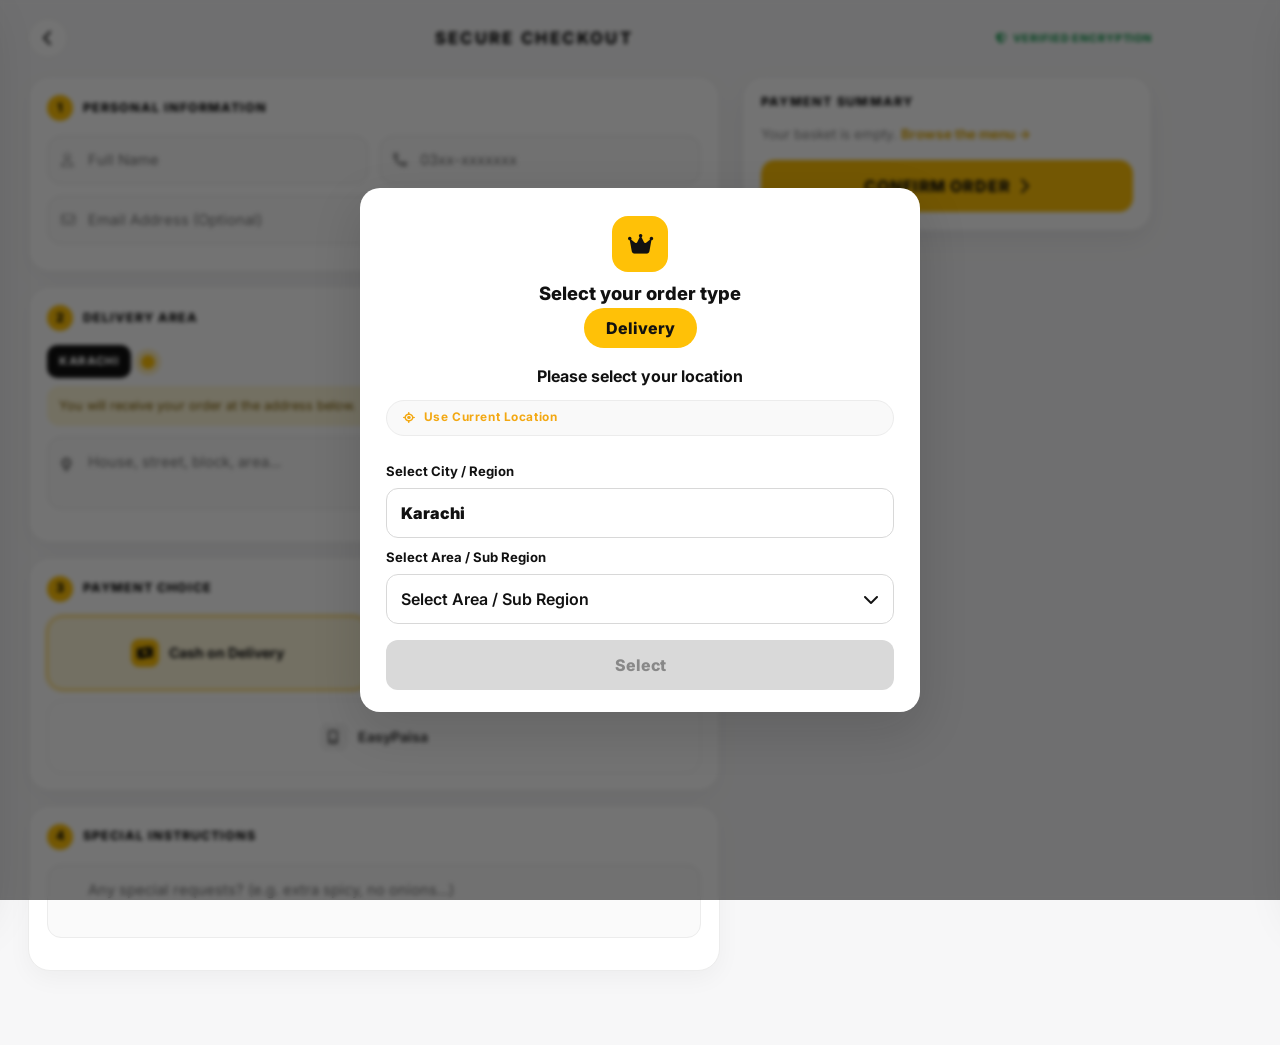
==== checkout.html @ 04289b39 "final website work" ====
<!DOCTYPE html>
<html lang="en">
<head>
<meta charset="UTF-8">
<meta name="viewport" content="width=device-width, initial-scale=1">
<title>Secure Checkout — Kitchen Queen Karachi</title>
<meta name="description" content="Review your order, choose Cash on Delivery or EasyPaisa and confirm — hot desi food from Kitchen Queen.">
<link rel="icon" href="favicon.ico">
<link rel="icon" type="image/png" href="favicon.png">
<link rel="apple-touch-icon" href="favicon.png">
<link rel="preconnect" href="https://fonts.googleapis.com">
<link rel="preconnect" href="https://fonts.gstatic.com" crossorigin>
<link href="https://fonts.googleapis.com/css2?family=Inter:wght@400;500;600;700;800&family=Playfair+Display:wght@600;700;800&family=Poppins:wght@300;400;500;600;700;800&family=Roboto+Mono:wght@400;500;700&display=swap" rel="stylesheet">
<link href="https://cdn.jsdelivr.net/npm/bootstrap@5.3.3/dist/css/bootstrap.min.css" rel="stylesheet">
<link href="https://cdnjs.cloudflare.com/ajax/libs/font-awesome/6.5.2/css/all.min.css" rel="stylesheet">
<link href="assets/css/style.css" rel="stylesheet">
</head>
<body data-page="checkout" class="kq-checkout-page">

<nav id="kqRail"></nav>
<header id="kqHeader"></header>

<main class="kq-main kq-checkout-main">
  <div class="bp-checkout">
    <div class="bp-checkout-top">
      <a class="bp-back" href="index.html" aria-label="Back to menu">
        <i class="fa-solid fa-chevron-left"></i>
      </a>
      <h1 class="bp-checkout-title">SECURE CHECKOUT</h1>
      <div class="bp-verified">
        <i class="fa-solid fa-shield-halved"></i>
        VERIFIED ENCRYPTION
      </div>
    </div>

    <div class="bp-checkout-grid">
      <form id="kqCheckoutForm" class="bp-checkout-form" novalidate>
        <section class="bp-card">
          <div class="bp-card-head">
            <span class="bp-step">1</span>
            <h2>PERSONAL INFORMATION</h2>
          </div>
          <div class="bp-fields-row">
            <label class="bp-input">
              <i class="fa-regular fa-user"></i>
              <input type="text" id="fullname" data-required placeholder="Full Name" autocomplete="name">
            </label>
            <label class="bp-input">
              <i class="fa-solid fa-phone"></i>
              <input type="tel" id="phone" data-required data-phone placeholder="03xx-xxxxxxx" autocomplete="tel">
            </label>
          </div>
          <label class="bp-input">
            <i class="fa-regular fa-envelope"></i>
            <input type="email" id="email" placeholder="Email Address (Optional)" autocomplete="email">
          </label>
        </section>

        <section class="bp-card">
          <div class="bp-card-head">
            <span class="bp-step">2</span>
            <h2>DELIVERY AREA</h2>
          </div>
          <div class="bp-outlet">
            <span class="bp-outlet-tag" id="kqOutletTag">KARACHI</span>
            <span class="bp-outlet-dot"></span>
          </div>
          <p class="bp-outlet-note" id="kqOutletNote">You will receive your order at the address below.</p>
          <label class="bp-input bp-textarea">
            <i class="fa-solid fa-location-dot"></i>
            <textarea id="address" rows="2" data-required placeholder="House, street, block, area..."></textarea>
          </label>
        </section>

        <section class="bp-card">
          <div class="bp-card-head">
            <span class="bp-step">3</span>
            <h2>PAYMENT CHOICE</h2>
          </div>
          <div class="bp-pay-row">
            <button type="button" class="bp-pay selected" data-pay="cod">
              <span class="bp-pay-ico"><i class="fa-solid fa-money-bill-wave"></i></span>
              Cash on Delivery
            </button>
            <button type="button" class="bp-pay" data-pay="easypaisa">
              <span class="bp-pay-ico"><i class="fa-solid fa-mobile-screen"></i></span>
              EasyPaisa
            </button>
          </div>

          <div id="kqEasyPaisaFields" class="kq-easypaisa-box" hidden>
            <div class="kq-ep-admin">
              <div class="kq-ep-badge"><i class="fa-solid fa-building-columns"></i> Send payment to</div>
              <p class="kq-ep-name">Muhammad Sami Khan</p>
              <div class="kq-ep-num-row">
                <span class="kq-ep-num">0345-2269366</span>
                <button type="button" class="kq-ep-copy" id="epCopy"><i class="fa-solid fa-copy"></i> Copy</button>
              </div>
            </div>
            <ol class="kq-ep-steps">
              <li>Send the order total to the EasyPaisa number above.</li>
              <li>Upload a clear screenshot of the payment receipt here.</li>
              <li>Place the order and wait for admin approval. Your order is confirmed only after the screenshot is verified.</li>
            </ol>
            <label class="kq-ep-upload" for="epSlip">
              <input type="file" id="epSlip" accept="image/*">
              <i class="fa-solid fa-cloud-arrow-up"></i>
              <b>Upload payment screenshot</b>
              <small>JPG, PNG or screenshot from EasyPaisa</small>
            </label>
            <div class="kq-ep-preview" id="epSlipPreview" hidden>
              <img alt="Payment screenshot preview">
            </div>
            <p class="kq-ep-note"><i class="fa-solid fa-hourglass-half"></i> After upload, please wait for admin approval before the kitchen starts cooking.</p>
          </div>
        </section>

        <section class="bp-card">
          <div class="bp-card-head">
            <span class="bp-step">4</span>
            <h2>SPECIAL INSTRUCTIONS</h2>
          </div>
          <label class="bp-input bp-textarea">
            <textarea id="note" rows="2" placeholder="Any special requests? (e.g. extra spicy, no onions...)"></textarea>
          </label>
        </section>
      </form>

      <aside class="bp-summary-wrap">
        <div class="bp-summary">
          <h2 class="bp-summary-title">PAYMENT SUMMARY</h2>
          <div id="kqOrderLines"></div>
          <button class="bp-confirm" type="submit" form="kqCheckoutForm" id="kqConfirmOrder">
            CONFIRM ORDER <i class="fa-solid fa-chevron-right"></i>
          </button>
        </div>
      </aside>
    </div>
  </div>

  <div class="kq-receipt-stage" id="kqReceiptStage" hidden>
    <div class="kq-printer">
      <div class="kq-printer-head">
        <div class="kq-print-status" id="kqPrintStatus"><span class="kq-live-dot"></span><span>PRINTING ORDER <b id="kqOrderNo">KQ-000000</b> · <b id="kqPrintTotal">Rs 0</b></span></div>
        <div class="kq-printer-slot"></div>
      </div>
      <div class="kq-paper" id="kqPaper"></div>
    </div>
    <div class="kq-receipt-actions" id="kqReceiptActions" hidden>
      <button type="button" class="kq-btn kq-btn-outline" id="kqPrintBtn"><i class="fa-solid fa-print"></i> Print Receipt</button>
      <button type="button" class="kq-btn kq-btn-danger" id="kqCancelOrderBtn"><i class="fa-solid fa-ban"></i> Cancel Order</button>
      <a href="index.html" class="kq-btn"><i class="fa-solid fa-house"></i> Back to Menu</a>
    </div>
  </div>
</main>

<footer id="kqFooter"></footer>
<div id="kqShellExtras"></div>

<script src="https://cdn.jsdelivr.net/npm/bootstrap@5.3.3/dist/js/bootstrap.bundle.min.js"></script>
<script src="assets/js/script.js"></script>
</body>
</html>
---- assets/css/style.css ----
/* ==========================================================================
   KITCHEN QUEEN — Global Stylesheet (single source of truth for all styling)
   Brand: Premium home-chef Desi cuisine, Karachi
   ========================================================================== */

/* ---------- 1. DESIGN TOKENS ---------- */
:root {
  --yellow: #ffc107;
  --yellow-2: #f3a812;
  --yellow-hover: #e0a800;
  --yellow-soft: #fff8e1;

  --bg: #ffffff;
  --bg-soft: #f9f9f9;
  --card: #ffffff;
  --text: #111111;
  --text-2: #222222;
  --muted: #6f6f6f;
  --border: #ececec;
  --shadow: 0 8px 28px rgba(17, 17, 17, 0.08);
  --shadow-lg: 0 18px 50px rgba(17, 17, 17, 0.14);

  --rail-w: 75px;
  --header-h: 74px;
  --radius: 16px;
  --dock-h: 65px;

  --green: #1e9e57;
  --red: #e03131;

  --font-body: "Poppins", "Segoe UI", sans-serif;
  --font-brand: "Playfair Display", Georgia, serif;
  --font-mono: "Roboto Mono", "Courier New", monospace;
}

[data-theme="dark"] {
  --bg: #121212;
  --bg-soft: #181818;
  --card: #1e1e1e;
  --text: #f4f4f4;
  --text-2: #ececec;
  --muted: #a3a3a3;
  --border: #2c2c2c;
  --shadow: 0 8px 28px rgba(0, 0, 0, 0.55);
  --shadow-lg: 0 18px 50px rgba(0, 0, 0, 0.65);
  --yellow-soft: #2a230f;
}

/* ---------- 2. BASE ---------- */
* { box-sizing: border-box; }

html { scroll-behavior: smooth; overflow-x: hidden; }

body {
  margin: 0;
  font-family: var(--font-body);
  background: var(--bg);
  color: var(--text);
  transition: background 0.3s ease, color 0.3s ease;
  overflow-x: hidden;
  max-width: 100vw;
}

img { max-width: 100%; display: block; }
a { text-decoration: none; color: inherit; }
button { font-family: inherit; }

.kq-main {
  margin-left: var(--rail-w);
  padding: calc(var(--header-h) + 22px) 26px 70px;
  min-height: 100vh;
  overflow-x: hidden;
}

.kq-page-title {
  font-size: clamp(1.6rem, 3vw, 2.3rem);
  font-weight: 700;
  color: var(--text);
  margin: 0 0 6px;
}
.kq-page-sub { color: var(--muted); margin: 0 0 26px; font-size: 0.95rem; }

/* ---------- 3. BUTTONS ---------- */
.kq-btn {
  display: inline-flex;
  align-items: center;
  justify-content: center;
  gap: 8px;
  background: var(--yellow);
  color: #111;
  border: none;
  border-radius: 999px;
  padding: 13px 28px;
  font-weight: 600;
  font-size: 0.92rem;
  cursor: pointer;
  transition: background 0.2s ease, transform 0.15s ease, box-shadow 0.2s ease;
  box-shadow: 0 6px 18px rgba(243, 168, 18, 0.35);
}
.kq-btn:hover { background: var(--yellow-hover); transform: translateY(-2px); }
.kq-btn:active { transform: translateY(0); }
.kq-btn:disabled { opacity: 0.55; cursor: not-allowed; transform: none; }

.kq-btn-outline {
  background: transparent;
  border: 2px solid var(--yellow);
  color: var(--text);
  box-shadow: none;
}
.kq-btn-outline:hover { background: var(--yellow); color: #111; }

.kq-btn-dark { background: #111; color: #fff; box-shadow: none; }
.kq-btn-dark:hover { background: #000; }

.kq-btn-whatsapp { background: #25d366; color: #fff; box-shadow: 0 6px 18px rgba(37, 211, 102, 0.35); }
.kq-btn-whatsapp:hover { background: #1eb856; }

/* ---------- 4. LEFT NAVIGATION RAIL (desktop) ---------- */
.kq-rail {
  position: fixed;
  top: 0; left: 0; bottom: 0;
  width: var(--rail-w);
  background: var(--card);
  border-right: 1px solid var(--border);
  display: flex;
  flex-direction: column;
  align-items: center;
  padding: 16px 0;
  z-index: 1040;
  transition: background 0.3s ease;
}

.kq-rail-btn {
  position: relative;
  width: 46px; height: 46px;
  border-radius: 14px;
  border: none;
  background: transparent;
  color: var(--muted);
  font-size: 1.15rem;
  display: flex;
  align-items: center;
  justify-content: center;
  cursor: pointer;
  transition: all 0.2s ease;
}
.kq-rail-btn:hover { background: var(--yellow-soft); color: var(--yellow-2); }

.kq-rail-mid {
  flex: 1;
  display: flex;
  flex-direction: column;
  align-items: center;
  justify-content: center;
  gap: 14px;
}

.kq-rail-btn.active {
  background: var(--yellow);
  color: #111;
  border-radius: 999px;
  width: 46px;
  box-shadow: 0 6px 16px rgba(243, 168, 18, 0.4);
}

.kq-cart-badge {
  position: absolute;
  top: -4px; right: -6px;
  min-width: 19px; height: 19px;
  padding: 0 5px;
  background: var(--red);
  color: #fff;
  font-size: 0.66rem;
  font-weight: 700;
  border-radius: 999px;
  display: flex;
  align-items: center;
  justify-content: center;
}

.kq-theme-toggle { margin-top: auto; }

/* ---------- 5. TOP HEADER ---------- */
.kq-header {
  position: fixed;
  top: 0; left: var(--rail-w); right: 0;
  height: var(--header-h);
  background: var(--bg);
  border-bottom: 1px solid var(--border);
  display: flex;
  align-items: center;
  justify-content: space-between;
  gap: 16px;
  padding: 0 26px;
  z-index: 1030;
  transition: background 0.3s ease;
}

.kq-brand {
  font-family: var(--font-brand);
  font-size: 1.45rem;
  font-weight: 700;
  color: var(--text);
  display: flex;
  align-items: center;
  gap: 10px;
  white-space: nowrap;
}
.kq-brand b { color: var(--yellow-2); font-weight: 800; }
.kq-brand-icon {
  width: 40px; height: 40px;
  border-radius: 12px;
  background: var(--yellow);
  color: #111;
  display: flex; align-items: center; justify-content: center;
  font-size: 1.05rem;
}

.kq-location-pill {
  display: flex;
  align-items: center;
  gap: 10px;
  background: var(--bg-soft);
  border: 1px solid var(--border);
  border-radius: 999px;
  padding: 8px 18px 8px 12px;
  cursor: pointer;
  color: var(--text);
  max-width: 460px;
  transition: border-color 0.2s ease, box-shadow 0.2s ease;
}
.kq-location-pill:hover { border-color: var(--yellow); box-shadow: var(--shadow); }
.kq-location-pill > i.fa-location-dot { color: var(--yellow-2); font-size: 1.1rem; }
.kq-location-pill .pill-text { text-align: left; overflow: hidden; }
.kq-location-pill .pill-text small {
  display: block;
  font-size: 0.6rem;
  letter-spacing: 1.5px;
  color: var(--muted);
  font-weight: 700;
}
.kq-location-pill .pill-text span {
  display: block;
  font-size: 0.8rem;
  font-weight: 600;
  white-space: nowrap;
  overflow: hidden;
  text-overflow: ellipsis;
  max-width: 320px;
}
.kq-location-pill > i.fa-chevron-down { color: var(--muted); font-size: 0.7rem; }

/* ---------- 6. HERO CAROUSEL ---------- */
.kq-hero {
  border-radius: 22px;
  overflow: hidden;
  box-shadow: var(--shadow-lg);
  margin-bottom: 28px;
}
.kq-hero .carousel-item { height: auto; position: relative; }
.kq-hero .carousel-item img {
  width: 100%; height: 100%;
  object-fit: cover;
}
.kq-hero .hero-overlay {
  position: absolute;
  inset: 0;
  background: linear-gradient(90deg, rgba(0,0,0,0.78) 0%, rgba(0,0,0,0.35) 55%, rgba(0,0,0,0.05) 100%);
  display: flex;
  flex-direction: column;
  justify-content: center;
  padding: 0 7%;
  color: #fff;
}
.hero-kicker {
  display: inline-flex;
  align-items: center;
  gap: 8px;
  background: var(--yellow);
  color: #111;
  font-size: 0.72rem;
  font-weight: 700;
  letter-spacing: 2px;
  padding: 6px 14px;
  border-radius: 999px;
  width: fit-content;
  margin-bottom: 14px;
}
.hero-overlay h2 { font-size: clamp(1.7rem, 4vw, 2.9rem); font-weight: 800; margin: 0 0 8px; max-width: 560px; }
.hero-overlay p { color: rgba(255,255,255,0.85); margin: 0 0 20px; max-width: 480px; font-size: 0.98rem; }
.hero-price { font-size: 1.6rem; font-weight: 800; color: var(--yellow); margin-right: 18px; }
.carousel-indicators [data-bs-target] { width: 26px; height: 4px; border-radius: 4px; }

/* ---------- 7. STICKY CATEGORY BAR ---------- */
.kq-cats {
  position: sticky;
  top: var(--header-h);
  z-index: 1020;
  background: var(--bg);
  padding: 14px 0;
  display: flex;
  gap: 10px;
  overflow-x: auto;
  scrollbar-width: none;
  border-bottom: 1px solid var(--border);
  margin-bottom: 26px;
}
.kq-cats::-webkit-scrollbar { display: none; }

.kq-cat-pill {
  flex: 0 0 auto;
  border: 1.5px solid var(--border);
  background: var(--card);
  color: var(--text);
  border-radius: 999px;
  padding: 9px 20px;
  font-size: 0.85rem;
  font-weight: 600;
  cursor: pointer;
  transition: all 0.2s ease;
  white-space: nowrap;
}
.kq-cat-pill:hover { border-color: var(--yellow); color: var(--yellow-2); }
.kq-cat-pill.active { background: var(--yellow); border-color: var(--yellow); color: #111; box-shadow: 0 6px 16px rgba(243,168,18,0.35); }

/* ---------- 8. PRODUCT GRID & CARDS ---------- */
.kq-grid {
  display: grid;
  grid-template-columns: repeat(auto-fill, minmax(250px, 1fr));
  gap: 22px;
}

.kq-card {
  background: var(--card);
  border-radius: var(--radius);
  box-shadow: var(--shadow);
  overflow: hidden;
  position: relative;
  cursor: pointer;
  transition: transform 0.25s ease, box-shadow 0.25s ease;
  display: flex;
  flex-direction: column;
}
.kq-card:hover { transform: translateY(-6px); box-shadow: var(--shadow-lg); }

.kq-card-img { position: relative; aspect-ratio: 1/1; overflow: hidden; }
.kq-card-img img { width: 100%; height: 100%; object-fit: cover; transition: transform 0.5s ease; }
.kq-card:hover .kq-card-img img { transform: scale(1.09); }

.kq-deal-tag {
  position: absolute;
  top: 12px; right: 12px;
  background: var(--yellow);
  color: #111;
  font-size: 0.66rem;
  font-weight: 800;
  letter-spacing: 1px;
  padding: 5px 12px;
  border-radius: 999px;
  z-index: 2;
  box-shadow: 0 4px 10px rgba(0,0,0,0.2);
}
.kq-deal-tag.red { background: var(--red); color: #fff; }

.kq-card-body { padding: 16px 18px 18px; display: flex; flex-direction: column; flex: 1; }
.kq-card-title { font-size: 1rem; font-weight: 700; margin: 0 0 5px; color: var(--text); }
.kq-card-desc {
  font-size: 0.8rem;
  color: var(--muted);
  margin: 0 0 14px;
  line-height: 1.5;
  display: -webkit-box;
  -webkit-line-clamp: 2;
  -webkit-box-orient: vertical;
  overflow: hidden;
  flex: 1;
}
.kq-card-foot { display: flex; align-items: center; justify-content: space-between; }
.kq-price { font-size: 1.1rem; font-weight: 800; color: var(--text); }

.kq-add-btn {
  width: 44px; height: 44px;
  border-radius: 14px;
  border: none;
  background: var(--yellow);
  color: #111;
  font-size: 1.2rem;
  font-weight: 700;
  cursor: pointer;
  display: flex; align-items: center; justify-content: center;
  transition: all 0.2s ease;
  box-shadow: 0 6px 14px rgba(243,168,18,0.4);
}
.kq-add-btn:hover { background: var(--yellow-hover); transform: scale(1.08); }

/* ---------- 9. OVERLAYS / DRAWERS / MODALS ---------- */
.kq-overlay {
  position: fixed;
  inset: 0;
  background: rgba(0, 0, 0, 0.55);
  backdrop-filter: blur(2px);
  opacity: 0;
  pointer-events: none;
  transition: opacity 0.3s ease;
  z-index: 1050;
}
.kq-overlay.show { opacity: 1; pointer-events: auto; }

/* Left slide-over (nav) */
.kq-nav-drawer {
  position: fixed;
  top: 0; left: 0; bottom: 0;
  width: 300px;
  max-width: 85vw;
  background: var(--card);
  z-index: 1060;
  transform: translateX(-105%);
  transition: transform 0.35s cubic-bezier(0.25, 1, 0.5, 1);
  display: flex;
  flex-direction: column;
  padding: 24px;
  box-shadow: var(--shadow-lg);
}
.kq-nav-drawer.show { transform: translateX(0); }
.kq-nav-drawer h3 { font-family: var(--font-brand); font-size: 1.4rem; margin: 0 0 4px; color: var(--text); }
.kq-nav-drawer .nav-sub { color: var(--muted); font-size: 0.8rem; margin-bottom: 22px; }
.kq-nav-link {
  display: flex; align-items: center; gap: 14px;
  padding: 13px 14px;
  border-radius: 12px;
  color: var(--text);
  font-weight: 600;
  font-size: 0.92rem;
  transition: background 0.2s ease, color 0.2s ease;
}
.kq-nav-link i { width: 22px; text-align: center; color: var(--yellow-2); }
.kq-nav-link:hover, .kq-nav-link.active { background: var(--yellow-soft); color: var(--yellow-2); }

/* Right slide-over (cart) */
.kq-cart-drawer {
  position: fixed;
  top: 0; right: 0; bottom: 0;
  width: 420px;
  max-width: 94vw;
  background: var(--card);
  z-index: 1060;
  transform: translateX(105%);
  transition: transform 0.35s cubic-bezier(0.25, 1, 0.5, 1);
  display: flex;
  flex-direction: column;
  box-shadow: var(--shadow-lg);
}
.kq-cart-drawer.show { transform: translateX(0); }

.kq-drawer-head {
  display: flex;
  align-items: center;
  justify-content: space-between;
  padding: 20px 22px;
  border-bottom: 1px solid var(--border);
}
.kq-drawer-head h3 { margin: 0; font-size: 1.05rem; font-weight: 800; letter-spacing: 1.5px; color: var(--text); }
.kq-x-btn {
  width: 36px; height: 36px;
  border-radius: 10px;
  border: none;
  background: var(--bg-soft);
  color: var(--text);
  cursor: pointer;
  font-size: 0.95rem;
  transition: background 0.2s ease;
}
.kq-x-btn:hover { background: var(--yellow); color: #111; }

.kq-cart-body { flex: 1; overflow-y: auto; padding: 18px 22px; }

.kq-cart-item {
  display: flex;
  gap: 12px;
  padding: 14px;
  border: 1px solid var(--border);
  border-radius: 14px;
  margin-bottom: 12px;
  background: var(--bg-soft);
}
.kq-cart-item img { width: 62px; height: 62px; border-radius: 10px; object-fit: cover; }
.kq-ci-info { flex: 1; min-width: 0; }
.kq-ci-name { font-size: 0.88rem; font-weight: 700; color: var(--text); margin: 0 0 2px; }
.kq-ci-meta { font-size: 0.7rem; color: var(--muted); margin: 0 0 8px; line-height: 1.45; }
.kq-ci-row { display: flex; align-items: center; justify-content: space-between; }
.kq-ci-price { font-weight: 800; font-size: 0.9rem; color: var(--text); }
.kq-ci-actions { display: flex; gap: 6px; margin-top: 8px; }
.kq-ci-edit, .kq-ci-del {
  border: none;
  background: transparent;
  font-size: 0.7rem;
  font-weight: 700;
  cursor: pointer;
  padding: 4px 8px;
  border-radius: 8px;
}
.kq-ci-edit { color: var(--yellow-2); background: var(--yellow-soft); }
.kq-ci-del { color: var(--red); background: rgba(224, 49, 49, 0.08); }

.kq-qty {
  display: inline-flex;
  align-items: center;
  gap: 12px;
  background: var(--card);
  border: 1px solid var(--border);
  border-radius: 999px;
  padding: 3px 8px;
}
.kq-qty button {
  width: 24px; height: 24px;
  border: none;
  background: var(--yellow);
  color: #111;
  border-radius: 50%;
  font-weight: 800;
  cursor: pointer;
  line-height: 1;
}
.kq-qty span { font-weight: 700; font-size: 0.85rem; min-width: 14px; text-align: center; color: var(--text); }

.kq-upsell-title { font-size: 0.72rem; font-weight: 800; letter-spacing: 2px; color: var(--muted); margin: 20px 0 12px; }
.kq-upsell-row { display: flex; gap: 12px; overflow-x: auto; padding-bottom: 6px; scrollbar-width: none; }
.kq-upsell-row::-webkit-scrollbar { display: none; }
.kq-upsell-card {
  flex: 0 0 128px;
  border: 1px solid var(--border);
  border-radius: 14px;
  padding: 10px;
  text-align: center;
  background: var(--card);
}
.kq-upsell-card img { width: 100%; height: 74px; object-fit: cover; border-radius: 10px; margin-bottom: 8px; }
.kq-upsell-card p { font-size: 0.72rem; font-weight: 700; margin: 0 0 6px; color: var(--text); }
.kq-upsell-card button {
  border: none;
  background: var(--yellow-soft);
  color: var(--yellow-2);
  font-size: 0.72rem;
  font-weight: 800;
  border-radius: 999px;
  padding: 5px 14px;
  cursor: pointer;
}
.kq-upsell-card button:hover { background: var(--yellow); color: #111; }

.kq-promo-row { display: flex; gap: 8px; margin-top: 18px; }
.kq-promo-row input {
  flex: 1;
  border: 1.5px dashed var(--border);
  background: var(--bg-soft);
  border-radius: 12px;
  padding: 10px 14px;
  font-size: 0.82rem;
  color: var(--text);
  outline: none;
}
.kq-promo-row input:focus { border-color: var(--yellow); }
.kq-promo-msg { font-size: 0.72rem; margin-top: 6px; font-weight: 600; }

.kq-bill { margin-top: 18px; border-top: 1.5px dashed var(--border); padding-top: 14px; }
.kq-bill-row { display: flex; justify-content: space-between; font-size: 0.85rem; color: var(--muted); margin-bottom: 8px; }
.kq-bill-row.total { font-size: 1.05rem; font-weight: 800; color: var(--text); margin-top: 10px; }
.kq-bill-row .free { color: var(--green); font-weight: 700; }

.kq-cart-foot { padding: 16px 22px 22px; border-top: 1px solid var(--border); }
.kq-cart-foot .kq-btn { width: 100%; padding: 15px; font-size: 1rem; letter-spacing: 1px; }

.kq-cart-empty { text-align: center; padding: 50px 10px; color: var(--muted); }
.kq-cart-empty i { font-size: 2.6rem; color: var(--yellow); margin-bottom: 12px; }

/* Centered modal (customizer / location / generic) */
.kq-modal {
  position: fixed;
  inset: 0;
  z-index: 1060;
  display: flex;
  align-items: center;
  justify-content: center;
  padding: 18px;
  opacity: 0;
  pointer-events: none;
  transition: opacity 0.3s ease;
}
.kq-modal.show { opacity: 1; pointer-events: auto; }
.kq-modal-box {
  background: var(--card);
  border-radius: 20px;
  width: 100%;
  max-width: 640px;
  max-height: 88vh;
  overflow-y: auto;
  box-shadow: var(--shadow-lg);
  transform: translateY(24px) scale(0.97);
  transition: transform 0.3s cubic-bezier(0.25, 1, 0.5, 1);
}
.kq-modal.show .kq-modal-box { transform: translateY(0) scale(1); }

/* Customizer layout */
.kq-cust-grid { display: grid; grid-template-columns: 1fr 1fr; gap: 0; }
.kq-cust-left { padding: 24px; border-right: 1px solid var(--border); }
.kq-cust-left img { width: 100%; aspect-ratio: 1/1; object-fit: cover; border-radius: 14px; margin-bottom: 16px; }
.kq-cust-left h3 { font-size: 1.15rem; font-weight: 800; margin: 0 0 6px; color: var(--text); }
.kq-cust-left .base-price { color: var(--yellow-2); font-weight: 800; font-size: 1.05rem; margin-bottom: 8px; display: block; }
.kq-cust-left p { color: var(--muted); font-size: 0.82rem; line-height: 1.6; margin: 0; }
.kq-cust-right { padding: 24px; }

.kq-opt-group { margin-bottom: 20px; }
.kq-opt-label { font-size: 0.72rem; font-weight: 800; letter-spacing: 1.5px; color: var(--text); margin-bottom: 10px; display: flex; align-items: center; gap: 8px; }
.kq-req-badge { display: none; background: var(--red); color: #fff; font-size: 0.58rem; padding: 2px 8px; border-radius: 999px; letter-spacing: 1px; width: fit-content; margin-top: 5px; }
.kq-field.invalid .kq-req-badge { display: block; }
.kq-opt-badge { background: var(--bg-soft); color: var(--muted); font-size: 0.58rem; padding: 2px 8px; border-radius: 999px; letter-spacing: 1px; border: 1px solid var(--border); }

.kq-choice {
  display: flex;
  align-items: center;
  justify-content: space-between;
  gap: 10px;
  border: 1.5px solid var(--border);
  border-radius: 12px;
  padding: 10px 14px;
  margin-bottom: 8px;
  cursor: pointer;
  font-size: 0.85rem;
  font-weight: 600;
  color: var(--text);
  transition: all 0.15s ease;
}
.kq-choice:hover { border-color: var(--yellow); }
.kq-choice.selected { border-color: var(--yellow); background: var(--yellow-soft); }
.kq-choice input { accent-color: var(--yellow-2); }
.kq-choice .choice-price { font-size: 0.78rem; color: var(--muted); font-weight: 700; }
.kq-choice .choice-left { display: flex; align-items: center; gap: 10px; }

.kq-cust-alert {
  display: none;
  background: rgba(224, 49, 49, 0.1);
  border: 1px solid var(--red);
  color: var(--red);
  border-radius: 12px;
  padding: 10px 14px;
  font-size: 0.8rem;
  font-weight: 600;
  margin: 0 24px;
}
.kq-cust-alert.show { display: flex; align-items: center; gap: 8px; }

.kq-cust-foot {
  position: sticky;
  bottom: 0;
  background: var(--card);
  border-top: 1px solid var(--border);
  padding: 14px 24px;
  display: flex;
  align-items: center;
  gap: 14px;
}
.kq-cust-foot .kq-qty { padding: 6px 12px; gap: 16px; }
.kq-cust-foot .kq-qty button { width: 30px; height: 30px; }
.kq-cust-foot .kq-btn { flex: 1; }

/* Location modal */
.kq-loc-box { max-width: 460px; padding: 28px; }
.kq-loc-box h3 { margin: 0 0 4px; font-size: 1.15rem; font-weight: 800; color: var(--text); }
.kq-loc-box .loc-sub { color: var(--muted); font-size: 0.8rem; margin-bottom: 18px; }
.kq-saved-addr {
  border: 1.5px solid var(--border);
  border-radius: 14px;
  padding: 14px 16px;
  display: flex;
  gap: 12px;
  align-items: flex-start;
  cursor: pointer;
  margin-bottom: 10px;
  transition: border-color 0.2s ease;
}
.kq-saved-addr:hover, .kq-saved-addr.selected { border-color: var(--yellow); background: var(--yellow-soft); }
.kq-saved-addr i { color: var(--yellow-2); margin-top: 2px; }
.kq-saved-addr b { display: block; font-size: 0.85rem; color: var(--text); }
.kq-saved-addr span { font-size: 0.75rem; color: var(--muted); }

/* Toast */
.kq-toast-wrap { position: fixed; bottom: 24px; left: 50%; transform: translateX(-50%); z-index: 2000; display: flex; flex-direction: column; gap: 8px; align-items: center; }
.kq-toast {
  background: #111;
  color: #fff;
  padding: 12px 22px;
  border-radius: 999px;
  font-size: 0.85rem;
  font-weight: 600;
  box-shadow: var(--shadow-lg);
  display: flex;
  align-items: center;
  gap: 10px;
  animation: toastIn 0.3s cubic-bezier(0.25, 1, 0.5, 1);
}
.kq-toast i { color: var(--yellow); }
.kq-toast.success i { color: #2fbf71; }
@keyframes toastIn { from { opacity: 0; transform: translateY(16px); } to { opacity: 1; transform: translateY(0); } }

/* ---------- 10. SECTION HELPERS ---------- */
.kq-section-head { display: flex; align-items: center; justify-content: space-between; margin: 34px 0 18px; }
.kq-section-head h2 { font-size: 1.35rem; font-weight: 800; margin: 0; color: var(--text); }
.kq-section-head h2 i { color: var(--yellow-2); margin-right: 10px; }

/* ---------- 11. LOCATION PAGE ---------- */
.kq-loc-grid { display: grid; grid-template-columns: 380px 1fr; gap: 24px; align-items: stretch; }
.kq-info-card { background: var(--card); border-radius: var(--radius); box-shadow: var(--shadow); padding: 28px; }
.kq-info-card h3 { font-size: 1.1rem; font-weight: 800; margin: 0 0 18px; color: var(--text); }
.kq-info-row { display: flex; gap: 14px; margin-bottom: 18px; align-items: flex-start; }
.kq-info-row .ico {
  width: 42px; height: 42px; flex: 0 0 42px;
  border-radius: 12px;
  background: var(--yellow-soft);
  color: var(--yellow-2);
  display: flex; align-items: center; justify-content: center;
}
.kq-info-row b { display: block; font-size: 0.86rem; color: var(--text); margin-bottom: 2px; }
.kq-info-row span { font-size: 0.8rem; color: var(--muted); line-height: 1.5; }
.kq-map-frame { border-radius: var(--radius); overflow: hidden; box-shadow: var(--shadow); min-height: 420px; }
.kq-map-frame iframe { width: 100%; height: 100%; min-height: 420px; border: 0; display: block; }

/* ---------- 12. MENU BROCHURE ---------- */
.kq-menu-hero { display: flex; align-items: center; justify-content: space-between; flex-wrap: wrap; gap: 16px; margin-bottom: 26px; }
.kq-week-tabs { display: flex; gap: 10px; margin-bottom: 24px; }
.kq-day-card { background: var(--card); border-radius: var(--radius); box-shadow: var(--shadow); overflow: hidden; }
.kq-day-head { background: var(--yellow); color: #111; font-weight: 800; padding: 12px 20px; font-size: 0.95rem; letter-spacing: 1px; display: flex; justify-content: space-between; align-items: center; }
.kq-day-body { padding: 18px 20px; }
.kq-meal { padding: 12px 0; border-bottom: 1.5px dashed var(--border); }
.kq-meal:last-child { border-bottom: none; }
.kq-meal .meal-slot { font-size: 0.62rem; font-weight: 800; letter-spacing: 2px; color: var(--yellow-2); margin-bottom: 4px; }
.kq-meal .meal-name { font-size: 0.88rem; font-weight: 700; color: var(--text); margin: 0 0 3px; }
.kq-meal .meal-desc { font-size: 0.75rem; color: var(--muted); margin: 0; }
.kq-meal .meal-price { font-weight: 800; color: var(--text); white-space: nowrap; }
.kq-meal-flex { display: flex; justify-content: space-between; gap: 10px; align-items: flex-start; }

/* ---------- 13. LIVE COUNTER ---------- */
.kq-stats { display: grid; grid-template-columns: repeat(3, 1fr); gap: 22px; margin-bottom: 30px; }
.kq-stat-card { background: var(--card); border-radius: var(--radius); box-shadow: var(--shadow); padding: 30px 26px; position: relative; overflow: hidden; }
.kq-stat-card::after { content: ""; position: absolute; top: 0; left: 0; right: 0; height: 5px; background: var(--yellow); }
.kq-stat-card .stat-ico { width: 52px; height: 52px; border-radius: 14px; background: var(--yellow-soft); color: var(--yellow-2); display: flex; align-items: center; justify-content: center; font-size: 1.3rem; margin-bottom: 16px; }
.kq-stat-num { font-size: 2.3rem; font-weight: 800; color: var(--text); line-height: 1; margin-bottom: 6px; }
.kq-stat-num em { font-style: normal; color: var(--yellow-2); }
.kq-stat-label { color: var(--muted); font-size: 0.85rem; font-weight: 600; }
.kq-live-dot { display: inline-flex; align-items: center; gap: 8px; font-size: 0.72rem; font-weight: 800; letter-spacing: 2px; color: var(--red); margin-bottom: 8px; }
.kq-live-dot::before { content: ""; width: 9px; height: 9px; border-radius: 50%; background: var(--red); animation: pulse 1.2s infinite; }
@keyframes pulse { 0%,100% { opacity: 1; transform: scale(1);} 50% { opacity: 0.4; transform: scale(0.7);} }

.kq-ticker {
  position: fixed;
  bottom: 24px;
  left: calc(var(--rail-w) + 24px);
  z-index: 1500;
  background: var(--card);
  border-left: 5px solid var(--yellow);
  border-radius: 14px;
  box-shadow: var(--shadow-lg);
  padding: 14px 20px;
  max-width: 380px;
  display: flex;
  gap: 12px;
  align-items: center;
  transform: translateY(140%);
  opacity: 0;
  transition: transform 0.45s cubic-bezier(0.25, 1, 0.5, 1), opacity 0.45s ease;
}
.kq-ticker.show { transform: translateY(0); opacity: 1; }
.kq-ticker .tick-ico { font-size: 1.4rem; }
.kq-ticker p { margin: 0; font-size: 0.8rem; color: var(--text); font-weight: 600; line-height: 1.45; }
.kq-ticker small { color: var(--muted); font-size: 0.68rem; }

/* ---------- 14. BLOG ---------- */
.kq-blog-grid { display: grid; grid-template-columns: repeat(3, 1fr); gap: 22px; }
.kq-blog-card { background: var(--card); border-radius: var(--radius); box-shadow: var(--shadow); overflow: hidden; display: flex; flex-direction: column; transition: transform 0.25s ease; }
.kq-blog-card:hover { transform: translateY(-6px); }
.kq-blog-card img { height: 190px; width: 100%; object-fit: cover; }
.kq-blog-body { padding: 20px; display: flex; flex-direction: column; flex: 1; }
.kq-blog-cat { font-size: 0.62rem; font-weight: 800; letter-spacing: 2px; color: var(--yellow-2); margin-bottom: 8px; }
.kq-blog-body h3 { font-size: 1rem; font-weight: 700; color: var(--text); margin: 0 0 8px; }
.kq-blog-body p { font-size: 0.8rem; color: var(--muted); line-height: 1.6; flex: 1; margin: 0 0 14px; }
.kq-read-more { border: none; background: none; color: var(--yellow-2); font-weight: 700; font-size: 0.82rem; cursor: pointer; padding: 0; text-align: left; }
.kq-read-more:hover { color: var(--yellow-hover); }
.kq-article-box { max-width: 560px; padding: 0; overflow: hidden; }
.kq-article-box img { height: 240px; width: 100%; object-fit: cover; }
.kq-article-content { padding: 26px; }
.kq-article-content h3 { margin: 0 0 12px; font-size: 1.25rem; color: var(--text); }
.kq-article-content p { color: var(--muted); font-size: 0.88rem; line-height: 1.75; }

/* ---------- 15. CONTACT ---------- */
.kq-contact-grid { display: grid; grid-template-columns: 360px 1fr; gap: 24px; align-items: start; }
.kq-contact-actions { display: flex; flex-direction: column; gap: 12px; margin-top: 20px; }
.kq-contact-actions .kq-btn { width: 100%; }

/* Forms */
.kq-form-card { background: var(--card); border-radius: var(--radius); box-shadow: var(--shadow); padding: 30px; }
.kq-field { margin-bottom: 18px; }
.kq-field label { display: block; font-size: 0.7rem; font-weight: 800; letter-spacing: 1.5px; color: var(--text); margin-bottom: 8px; }
.kq-field label i { color: var(--yellow-2); margin-right: 6px; }
.kq-field input, .kq-field textarea, .kq-field select {
  width: 100%;
  border: 1.5px solid var(--border);
  background: var(--bg-soft);
  color: var(--text);
  border-radius: 12px;
  padding: 12px 16px;
  font-size: 0.88rem;
  font-family: inherit;
  outline: none;
  transition: border-color 0.2s ease;
}
.kq-field input:focus, .kq-field textarea:focus, .kq-field select:focus { border-color: var(--yellow); background: var(--card); }
.kq-field textarea { resize: vertical; min-height: 110px; }
.kq-field .field-err { display: none; color: var(--red); font-size: 0.7rem; font-weight: 600; margin-top: 5px; }
.kq-field.invalid input, .kq-field.invalid textarea { border-color: var(--red); }
.kq-field.invalid .field-err { display: block; }

/* ---------- 16. CATERING ---------- */
.kq-catering { display: grid; grid-template-columns: 400px 1fr; border-radius: 24px; overflow: hidden; box-shadow: var(--shadow-lg); min-height: 640px; }
.kq-cater-left {
  background: var(--bg-soft);
  padding: 48px 40px;
  display: flex;
  flex-direction: column;
  border-right: 1px solid var(--border);
}
.kq-cater-ico {
  width: 74px; height: 74px;
  background: var(--yellow);
  border-radius: 20px;
  display: flex; align-items: center; justify-content: center;
  font-size: 1.8rem;
  color: #111;
  box-shadow: 0 12px 26px rgba(243,168,18,0.4);
  margin-bottom: 28px;
}
.kq-cater-left h2 { font-size: 1.8rem; font-weight: 800; letter-spacing: 1px; color: var(--text); margin: 0 0 12px; }
.kq-cater-left p { color: var(--muted); font-size: 0.92rem; line-height: 1.7; margin: 0 0 30px; }
.kq-cater-left .kq-btn { margin-top: auto; width: fit-content; }
.kq-cater-right { background: var(--card); padding: 48px 44px; }
.kq-cater-right h2 { font-size: 1.35rem; font-weight: 800; letter-spacing: 1px; color: var(--text); margin: 0 0 6px; }
.kq-cater-right .cater-sub { color: var(--muted); font-size: 0.86rem; margin: 0 0 28px; }
.kq-form-2col { display: grid; grid-template-columns: 1fr 1fr; gap: 0 18px; }

/* ---------- 17. MEAL BUILDER ---------- */
.kq-builder { display: grid; grid-template-columns: 1fr 360px; gap: 26px; align-items: start; }
.kq-steps { display: flex; gap: 8px; margin-bottom: 24px; flex-wrap: wrap; }
.kq-step-tab {
  flex: 1;
  min-width: 120px;
  border: 1.5px solid var(--border);
  background: var(--card);
  border-radius: 14px;
  padding: 12px;
  text-align: center;
  cursor: pointer;
  transition: all 0.2s ease;
}
.kq-step-tab .step-no { display: block; font-size: 0.6rem; font-weight: 800; letter-spacing: 2px; color: var(--muted); }
.kq-step-tab .step-name { font-size: 0.8rem; font-weight: 700; color: var(--text); }
.kq-step-tab.active { border-color: var(--yellow); background: var(--yellow-soft); }
.kq-step-tab.done .step-no { color: var(--green); }

.kq-opt-grid { display: grid; grid-template-columns: repeat(auto-fill, minmax(160px, 1fr)); gap: 14px; }
.kq-build-opt {
  background: var(--card);
  border: 2px solid var(--border);
  border-radius: 14px;
  padding: 12px;
  cursor: pointer;
  text-align: center;
  transition: all 0.2s ease;
}
.kq-build-opt:hover { border-color: var(--yellow); transform: translateY(-3px); }
.kq-build-opt.selected { border-color: var(--yellow); background: var(--yellow-soft); box-shadow: 0 8px 20px rgba(243,168,18,0.25); }
.kq-build-opt img { width: 100%; height: 92px; object-fit: cover; border-radius: 10px; margin-bottom: 10px; }
.kq-build-opt b { display: block; font-size: 0.8rem; color: var(--text); margin-bottom: 3px; }
.kq-build-opt span { font-size: 0.75rem; color: var(--yellow-2); font-weight: 800; }

.kq-build-nav { display: flex; justify-content: space-between; margin-top: 22px; }

.kq-tray { background: var(--card); border-radius: var(--radius); box-shadow: var(--shadow); padding: 26px; position: sticky; top: calc(var(--header-h) + 20px); }
.kq-tray h3 { font-size: 0.78rem; font-weight: 800; letter-spacing: 2px; color: var(--muted); margin: 0 0 18px; text-align: center; }
.kq-thali-plate {
  width: 210px; height: 210px;
  margin: 0 auto 20px;
  border-radius: 50%;
  background: radial-gradient(circle at 35% 30%, #fdfdfd, #e8e8e8 70%, #d5d5d5);
  box-shadow: inset 0 -8px 22px rgba(0,0,0,0.12), 0 16px 34px rgba(0,0,0,0.18);
  border: 8px solid #f3f3f3;
  display: flex; align-items: center; justify-content: center;
  transform: perspective(700px) rotateX(18deg);
  transition: all 0.4s ease;
  position: relative;
}
[data-theme="dark"] .kq-thali-plate { background: radial-gradient(circle at 35% 30%, #3a3a3a, #262626 70%, #1a1a1a); border-color: #333; }
.kq-thali-plate .plate-count {
  width: 84px; height: 84px;
  border-radius: 50%;
  background: var(--yellow);
  color: #111;
  display: flex; flex-direction: column;
  align-items: center; justify-content: center;
  font-weight: 800;
  box-shadow: 0 8px 20px rgba(243,168,18,0.45);
}
.kq-thali-plate .plate-count b { font-size: 1.6rem; line-height: 1; }
.kq-thali-plate .plate-count small { font-size: 0.6rem; letter-spacing: 1.5px; }
.kq-tray-items { display: flex; flex-direction: column; gap: 8px; margin-bottom: 18px; min-height: 40px; }
.kq-tray-item { display: flex; justify-content: space-between; align-items: center; background: var(--bg-soft); border-radius: 10px; padding: 9px 14px; font-size: 0.8rem; font-weight: 600; color: var(--text); }
.kq-tray-item button { border: none; background: none; color: var(--red); cursor: pointer; font-size: 0.85rem; }
.kq-tray-total { display: flex; justify-content: space-between; border-top: 1.5px dashed var(--border); padding-top: 14px; font-weight: 800; font-size: 1.05rem; color: var(--text); margin-bottom: 16px; }
.kq-tray .kq-btn { width: 100%; }

/* ---------- 18. CHECKOUT ---------- */
.kq-checkout { display: grid; grid-template-columns: 1fr 400px; gap: 26px; align-items: start; }
.kq-pay-opts { display: grid; grid-template-columns: 1fr 1fr; gap: 12px; }
.kq-pay-opt {
  border: 2px solid var(--border);
  border-radius: 14px;
  padding: 16px;
  display: flex;
  gap: 12px;
  align-items: center;
  cursor: pointer;
  font-weight: 700;
  font-size: 0.86rem;
  color: var(--text);
  background: var(--bg-soft);
  transition: all 0.2s ease;
}
.kq-pay-opt i { font-size: 1.3rem; color: var(--muted); }
.kq-pay-opt span { text-align: left; }
.kq-pay-opt small { display: block; font-weight: 400; color: var(--muted); font-size: 0.68rem; }
.kq-pay-grid { display: grid; gap: 10px; }
.kq-checkout-grid { display: grid; grid-template-columns: 1.5fr 1fr; gap: 22px; align-items: start; }
@media (max-width: 991px) { .kq-checkout-grid { grid-template-columns: 1fr; } }
.kq-pay-opt.selected { border-color: var(--yellow); background: var(--yellow-soft); }
.kq-pay-opt.selected i { color: var(--yellow-2); }

.kq-mini-map { border-radius: 14px; overflow: hidden; margin-bottom: 18px; position: relative; }
.kq-mini-map iframe { width: 100%; height: 160px; border: 0; display: block; }
.kq-mini-map .map-tag {
  position: absolute; bottom: 10px; left: 10px;
  background: var(--card);
  border-radius: 10px;
  padding: 7px 12px;
  font-size: 0.7rem;
  font-weight: 700;
  color: var(--text);
  box-shadow: var(--shadow);
  display: flex; gap: 7px; align-items: center;
}
.kq-mini-map .map-tag i { color: var(--yellow-2); }

.kq-summary-line { display: flex; justify-content: space-between; gap: 10px; font-size: 0.84rem; padding: 9px 0; border-bottom: 1.5px dashed var(--border); color: var(--text); }
.kq-summary-line .line-meta { color: var(--muted); font-size: 0.7rem; display: block; }

/* Validation popup */
.kq-alert-box { max-width: 400px; padding: 30px; text-align: center; }
.kq-alert-box .alert-ico { width: 62px; height: 62px; border-radius: 50%; background: rgba(224,49,49,0.12); color: var(--red); display: flex; align-items: center; justify-content: center; font-size: 1.5rem; margin: 0 auto 16px; }
.kq-alert-box h3 { margin: 0 0 8px; font-size: 1.1rem; color: var(--text); }
.kq-alert-box p { color: var(--muted); font-size: 0.85rem; margin: 0 0 20px; }

/* ---------- 19. THERMAL RECEIPT ---------- */
.kq-receipt-stage { max-width: 420px; margin: 30px auto 0; }

.kq-printer {
  background: #161616;
  color: #fff;
  border-radius: 18px;
  padding: 22px 24px;
  display: flex;
  align-items: center;
  justify-content: space-between;
  gap: 14px;
  position: relative;
  z-index: 5;
  box-shadow: 0 -14px 40px rgba(0,0,0,0.35), var(--shadow-lg);
  border-bottom: 4px solid #000;
}
.kq-printer .p-label { font-size: 0.62rem; letter-spacing: 2px; color: #8a8a8a; font-weight: 700; }
.kq-printer .p-order { font-size: 1.25rem; font-weight: 800; color: var(--yellow); }
.kq-printer .p-total { font-size: 0.95rem; font-weight: 700; color: #fff; margin-top: 2px; }
.kq-status-badge {
  display: inline-flex;
  align-items: center;
  gap: 8px;
  background: rgba(255,193,7,0.15);
  color: var(--yellow);
  border: 1px solid rgba(255,193,7,0.4);
  font-size: 0.72rem;
  font-weight: 700;
  padding: 8px 14px;
  border-radius: 999px;
  white-space: nowrap;
}
.kq-status-badge.done { background: rgba(46,204,113,0.15); color: #2ecc71; border-color: rgba(46,204,113,0.4); }
.kq-spinner {
  width: 14px; height: 14px;
  border: 2px solid rgba(255,193,7,0.3);
  border-top-color: var(--yellow);
  border-radius: 50%;
  animation: spin 0.8s linear infinite;
}
.kq-status-badge.done .kq-spinner { display: none; }
@keyframes spin { to { transform: rotate(360deg); } }

.kq-paper-mask { overflow: hidden; padding: 0 18px; margin-top: -6px; position: relative; z-index: 1; }

.kq-paper {
  background: #fff;
  color: #222;
  font-family: var(--font-mono);
  font-size: 0.74rem;
  line-height: 1.65;
  padding: 26px 22px 0;
  transform: translateY(-102%);
  box-shadow: var(--shadow);
}
.kq-paper.print-run { animation: paperOut 2.5s cubic-bezier(0.25, 1, 0.5, 1) forwards; }
@keyframes paperOut { from { transform: translateY(-102%); } to { transform: translateY(0); } }

.kq-paper .r-logo { text-align: center; margin-bottom: 12px; }
.kq-paper .r-logo .r-crown { font-size: 1.5rem; color: #111; }
.kq-paper .r-logo b { display: block; font-size: 1rem; letter-spacing: 3px; }
.kq-paper .r-logo small { font-size: 0.62rem; letter-spacing: 1px; color: #666; }
.kq-paper .r-divider { border-top: 1.5px dashed #999; margin: 10px 0; }
.kq-paper .r-row { display: flex; justify-content: space-between; gap: 8px; }
.kq-paper .r-row .r-qty { flex: 0 0 34px; }
.kq-paper .r-row .r-name { flex: 1; }
.kq-paper .r-meta { color: #777; font-size: 0.66rem; }
.kq-paper .r-total-row { display: flex; justify-content: space-between; font-weight: 800; font-size: 0.9rem; }
.kq-paper .r-center { text-align: center; }
.kq-paper .r-barcode {
  height: 46px;
  margin: 14px 0 8px;
  background: repeating-linear-gradient(90deg,
    #111 0 2px, transparent 2px 5px,
    #111 5px 9px, transparent 9px 11px,
    #111 11px 12px, transparent 12px 16px,
    #111 16px 19px, transparent 19px 22px,
    #111 22px 23px, transparent 23px 26px);
}
.kq-zigzag {
  height: 12px;
  margin: 0 -22px;
  background:
    linear-gradient(to bottom right, #fff 50%, transparent 50.5%) 0 0 / 14px 12px repeat-x,
    linear-gradient(to bottom left, #fff 50%, transparent 50.5%) 7px 0 / 14px 12px repeat-x;
}

/* ---------- 20. FOOTER ---------- */
.kq-footer {
  margin: 60px -26px -70px;
  padding: 40px 26px;
  background: var(--bg-soft);
  border-top: 1px solid var(--border);
  text-align: center;
  color: var(--muted);
  font-size: 0.8rem;
}
.kq-footer .kq-brand { justify-content: center; margin-bottom: 10px; font-size: 1.2rem; }
.kq-footer-links { display: flex; gap: 18px; justify-content: center; flex-wrap: wrap; margin: 14px 0; }
.kq-footer-links a { color: var(--muted); font-weight: 600; font-size: 0.8rem; }
.kq-footer-links a:hover { color: var(--yellow-2); }

/* ---------- 21. RESPONSIVE ---------- */
@media (max-width: 1100px) {
  .kq-catering { grid-template-columns: 1fr; }
  .kq-cater-left { border-right: none; border-bottom: 1px solid var(--border); }
  .kq-cater-left .kq-btn { margin-top: 10px; }
  .kq-checkout, .kq-builder, .kq-loc-grid, .kq-contact-grid { grid-template-columns: 1fr; }
  .kq-blog-grid { grid-template-columns: repeat(2, 1fr); }
  .kq-tray { position: static; }
}




/* ---------- 22. PRINT (menu brochure / receipt) ---------- */
@media print {
  .kq-rail, .kq-header, .kq-cats, .kq-footer, .no-print, .kq-ticker { display: none !important; }
  .kq-main { margin: 0; padding: 0; }
  body { background: #fff; }
  .kq-day-card, .kq-info-card, .kq-form-card { box-shadow: none; border: 1px solid #ddd; break-inside: avoid; }
}

/* ==========================================================================
   23. MOBILE DOCK, REDESIGNED DRAWER & AUTH (added)
   ========================================================================== */

/* ---- Floating bottom dock (mobile only) ---- */
.kq-dock { display: none; }

@media (max-width: 767px) { 
  :root { --hours-h: 26px; }

  .kq-hours-bar {
    min-height: var(--hours-h);
    height: var(--hours-h);
    white-space: nowrap;
    font-size: .62rem;
    padding: 0;
    line-height: var(--hours-h);
  }

  .kq-rail { display: none !important; }

  .kq-dock {
    display: flex;
    position: fixed;
    left: 14px; right: 14px;
    bottom: calc(12px + env(safe-area-inset-bottom, 0px));
    height: 62px;
    align-items: center;
    justify-content: space-between;
    padding: 0 22px;
    background: var(--card);
    border: 1px solid var(--border);
    border-radius: 999px;
    box-shadow: 0 14px 38px rgba(17, 17, 17, 0.18);
    z-index: 1045;
  }

  .kq-dock-btn {
    width: 44px; height: 44px;
    border: none;
    background: transparent;
    color: var(--muted);
    font-size: 1.15rem;
    display: flex; align-items: center; justify-content: center;
    border-radius: 999px;
    transition: color .2s ease, background .2s ease;
  }
  .kq-dock-btn.active { color: var(--yellow-2); background: var(--yellow-soft); }

  .kq-dock-fab {
    position: relative;
    width: 62px; height: 62px;
    margin-top: -28px;
    border-radius: 999px;
    border: 5px solid var(--bg);
    background: var(--yellow);
    color: #111;
    font-size: 1.3rem;
    display: flex; align-items: center; justify-content: center;
    box-shadow: 0 10px 24px rgba(243, 168, 18, .45);
  }
  .kq-dock-fab .kq-cart-badge { top: -2px; right: -2px; }

  /* Header on mobile - z-index must be ABOVE nav drawer so logo shows */
  .kq-header {
    left: 0;
    padding: 0 14px;
    height: 58px;
    z-index: 1070;  /* above nav drawer (1060) */
  }

  /* nav drawer starts below header */
  .kq-nav-drawer {
    top: calc(var(--hours-h) + 58px);
    bottom: 0;
    padding-top: 0;
  }

  .kq-main {
    margin-left: 0;
    margin-bottom: calc(62px + 24px);
    padding-top: calc(58px + var(--hours-h) + 12px);
    padding-left: 14px;
    padding-right: 14px;
    padding-bottom: 100px;
    overflow-x: hidden;
  }

  .kq-brand { font-size: 1.15rem; }
  .kq-brand-icon { width: 34px; height: 34px; }
  .kq-location-pill .pill-text span { max-width: 130px; }
  .kq-location-pill { padding: 7px 12px 7px 10px; }

  .kq-hero .carousel-item { height: auto; }
  .kq-cats {
    top: calc(var(--hours-h) + 58px);
    padding: 10px 0;
    margin-bottom: 18px;
  }
  .kq-cat-pill { padding: 8px 16px; font-size: .8rem; }

  .kq-grid { grid-template-columns: repeat(2, 1fr); gap: 12px; }
  .kq-card-body { padding: 12px; }
  .kq-card-title { font-size: 0.85rem; }
  .kq-card-desc { font-size: 0.7rem; }
  .kq-price { font-size: 0.95rem; }
  .kq-add-btn { width: 38px; height: 38px; }

  .kq-cust-grid { grid-template-columns: 1fr; }
  .kq-cust-left { border-right: none; border-bottom: 1px solid var(--border); }
  .kq-cust-left img { max-height: 220px; }

  .kq-stats { grid-template-columns: 1fr; gap: 14px; }
  .kq-blog-grid { grid-template-columns: 1fr; }
  .kq-form-2col { grid-template-columns: 1fr; }
  .kq-pay-opts { grid-template-columns: 1fr; }
  .kq-cater-left, .kq-cater-right { padding: 30px 24px; }
  .kq-ticker { left: 16px; right: 16px; max-width: none; bottom: calc(62px + 28px); }
  .kq-footer { margin: 40px -14px -100px; }

  /* Forms full width on mobile */
  .kq-contact-grid,
  .kq-catering,
  .kq-checkout,
  .kq-builder,
  .kq-loc-grid { grid-template-columns: 1fr; }

  .kq-form-card { padding: 20px 16px; }
  .kq-field input, .kq-field textarea, .kq-field select { font-size: 1rem; }

  /* hero banner mobile */
  .kq-hero-banner { height: auto; padding: 0; border-radius: 18px; }
  .kq-hero-banner h1 { font-size: 1.25rem; }
  .kq-hero-banner .hero-price { padding: 3px 8px; }
  .kq-hero-banner .hero-price strong { font-size: .95rem; }
  .kq-hero-banner .hero-kicker { font-size: .52rem; padding: 3px 6px; }
  .kq-hero-banner .hero-food { width: 30%; height: 92%; }
}

@media (max-width: 380px) {
  .kq-dock { padding: 0 14px; }
  .kq-location-pill .pill-text span { max-width: 96px; }
}


/* ---- Redesigned navigation drawer ---- */
.kq-nav-drawer {
  padding: 0;
  display: flex;
  flex-direction: column;
  width: min(360px, 88vw);
}

.kq-drawer-top {
  display: flex;
  align-items: center;
  gap: 10px;
  padding: 18px 18px;
  border-bottom: 1px solid var(--border);
  background: var(--bg-soft);
}
.kq-drawer-user {
  flex: 1;
  display: flex;
  align-items: center;
  gap: 14px;
  background: none;
  border: none;
  text-align: left;
  color: var(--text);
  cursor: pointer;
  padding: 0;
}
.kq-avatar {
  width: 52px; height: 52px;
  border-radius: 999px;
  background: var(--yellow);
  color: #111;
  display: flex; align-items: center; justify-content: center;
  font-size: 1.2rem;
  flex: 0 0 auto;
}
.kq-drawer-user-txt b { display: block; font-size: 1.15rem; font-weight: 700; }
.kq-drawer-user-txt small {
  display: block;
  font-size: .68rem;
  letter-spacing: 1.4px;
  font-weight: 700;
  color: var(--yellow-2);
}

.kq-drawer-scroll { flex: 1; overflow-y: auto; padding: 8px 14px 18px; }
.kq-nav-group { padding: 8px 0; border-bottom: 1px solid var(--border); }
.kq-nav-group:last-of-type { border-bottom: none; }

.kq-nav-drawer .kq-nav-link {
  display: flex;
  align-items: center;
  gap: 16px;
  padding: 13px 10px;
  border-radius: 12px;
  font-weight: 600;
  font-size: 1rem;
  color: var(--text);
  transition: background .2s ease, color .2s ease;
}
.kq-nav-drawer .kq-nav-link > i:first-child { width: 22px; text-align: center; color: var(--muted); font-size: 1.05rem; }
.kq-nav-drawer .kq-nav-link span { flex: 1; }
.kq-nav-drawer .kq-nav-link .chev { font-size: .72rem; color: var(--muted); }
.kq-nav-drawer .kq-nav-link:hover { background: var(--yellow-soft); }
.kq-nav-drawer .kq-nav-link.active { background: var(--yellow-soft); color: var(--yellow-2); }
.kq-nav-drawer .kq-nav-link.active > i:first-child { color: var(--yellow-2); }

.kq-mode-card {
  width: 100%;
  display: flex;
  align-items: center;
  gap: 14px;
  margin: 16px 0 6px;
  padding: 14px;
  border: none;
  border-radius: 16px;
  background: var(--bg-soft);
  cursor: pointer;
  color: var(--text);
}
.kq-mode-ico {
  width: 40px; height: 40px;
  border-radius: 12px;
  background: var(--card);
  color: var(--yellow-2);
  display: flex; align-items: center; justify-content: center;
  box-shadow: var(--shadow);
}
.kq-mode-txt { flex: 1; text-align: left; }
.kq-mode-txt b { display: block; font-size: .95rem; }
.kq-mode-txt small { font-size: .66rem; letter-spacing: 1.3px; font-weight: 700; color: var(--muted); }
.kq-switch {
  width: 46px; height: 26px;
  border-radius: 999px;
  background: var(--border);
  position: relative;
  transition: background .25s ease;
  flex: 0 0 auto;
}
.kq-switch .knob {
  position: absolute;
  top: 3px; left: 3px;
  width: 20px; height: 20px;
  border-radius: 999px;
  background: #fff;
  box-shadow: 0 2px 6px rgba(0,0,0,.25);
  transition: transform .25s ease;
}
.kq-mode-card.on .kq-switch { background: var(--yellow); }
.kq-mode-card.on .kq-switch .knob { transform: translateX(20px); }

.kq-nav-heading {
  margin: 18px 0 10px;
  font-size: .68rem;
  letter-spacing: 2px;
  font-weight: 800;
  color: var(--muted);
}
.kq-social-row { display: flex; gap: 10px; }
.kq-social-row a {
  width: 40px; height: 40px;
  border-radius: 12px;
  background: var(--bg-soft);
  color: var(--text);
  display: flex; align-items: center; justify-content: center;
  transition: background .2s ease, color .2s ease;
}
.kq-social-row a:hover { background: var(--yellow); color: #111; }

.kq-drawer-foot {
  padding: 14px 18px calc(16px + env(safe-area-inset-bottom, 0px));
  border-top: 1px solid var(--border);
  background: var(--bg-soft);
}
.kq-btn-soft {
  width: 100%;
  background: var(--yellow-soft);
  color: var(--yellow-2);
  box-shadow: none;
}
.kq-btn-soft:hover { background: var(--yellow); color: #111; }
.kq-app-ver {
  margin: 10px 0 0;
  text-align: center;
  font-size: .62rem;
  letter-spacing: 2px;
  font-weight: 700;
  color: var(--border);
}

/* ---- Auth (sign in + OTP) ---- */
.kq-auth-page { display: flex; justify-content: center; padding: 10px 0 40px; }
.kq-auth-box {
  position: relative;
  width: min(420px, 100%);
  max-width: 420px;
  padding: 30px 28px 24px;
  border-radius: 26px;
  text-align: center;
}
.kq-auth-x, .kq-auth-back {
  position: absolute;
  top: 16px;
  border: none;
  background: transparent;
  color: var(--muted);
  cursor: pointer;
  font-size: 1rem;
}
.kq-auth-x { right: 16px; }
.kq-auth-back { left: 16px; font-size: .68rem; font-weight: 800; letter-spacing: 1.4px; display: flex; align-items: center; gap: 6px; }
.kq-auth-back:hover, .kq-auth-x:hover { color: var(--yellow-2); }

.kq-auth-brand { display: flex; justify-content: center; margin-bottom: 14px; }
.kq-auth-brand .kq-brand-icon { width: 48px; height: 48px; border-radius: 14px; font-size: 1.2rem; }
.kq-auth-lock {
  width: 58px; height: 58px;
  margin: 6px auto 14px;
  border-radius: 999px;
  background: var(--yellow-soft);
  color: var(--yellow-2);
  display: flex; align-items: center; justify-content: center;
  font-size: 1.3rem;
}
.kq-auth-lock.done { background: rgba(30, 158, 87, .12); color: var(--green); }

.kq-auth-title { font-size: 1.35rem; font-weight: 800; letter-spacing: .5px; margin: 0 0 8px; }
.kq-auth-sub { color: var(--muted); font-size: .82rem; line-height: 1.5; margin: 0 0 20px; }
.kq-auth-edit { border: none; background: transparent; color: var(--yellow-2); cursor: pointer; font-size: .75rem; }

.kq-auth-field { text-align: left; margin-bottom: 14px; }
.kq-auth-field label {
  display: block;
  font-size: .62rem;
  letter-spacing: 1.6px;
  font-weight: 800;
  color: var(--yellow-2);
  margin-bottom: 6px;
}
.kq-auth-input {
  display: flex;
  align-items: center;
  gap: 10px;
  background: var(--bg-soft);
  border: 1.5px solid var(--border);
  border-radius: 14px;
  padding: 12px 14px;
  transition: border-color .2s ease, background .2s ease;
}
.kq-auth-input i { color: var(--muted); font-size: .95rem; }
.kq-auth-input input {
  flex: 1;
  border: none;
  outline: none;
  background: transparent;
  color: var(--text);
  font-size: .95rem;
  font-weight: 600;
  font-family: inherit;
}
.kq-auth-input:focus-within { border-color: var(--yellow); background: var(--card); }

.kq-auth-error {
  display: none;
  align-items: center;
  gap: 8px;
  background: rgba(224, 49, 49, .08);
  color: var(--red);
  border-radius: 12px;
  padding: 10px 12px;
  font-size: .78rem;
  font-weight: 600;
  margin-bottom: 12px;
  text-align: left;
}
.kq-auth-error.show { display: flex; }

.kq-auth-btn {
  width: 100%;
  border: none;
  border-radius: 14px;
  padding: 15px 18px;
  background: var(--yellow);
  color: #111;
  font-weight: 800;
  font-size: .9rem;
  letter-spacing: .6px;
  cursor: pointer;
  display: inline-flex;
  align-items: center;
  justify-content: center;
  gap: 10px;
  transition: background .2s ease, transform .15s ease;
  box-shadow: 0 10px 24px rgba(243, 168, 18, .32);
}
.kq-auth-btn:hover:not(:disabled) { background: var(--yellow-hover); transform: translateY(-2px); }
.kq-auth-btn:disabled { background: var(--border); color: var(--muted); box-shadow: none; cursor: not-allowed; }

.kq-auth-note {
  margin: 14px 0 0;
  font-size: .64rem;
  letter-spacing: 1.2px;
  font-weight: 700;
  color: var(--muted);
}
.kq-auth-note i { color: var(--green); }

.kq-otp-row { display: flex; gap: 10px; justify-content: center; margin-bottom: 14px; }
.kq-otp {
  width: 46px; height: 54px;
  border-radius: 14px;
  border: 1.5px solid var(--border);
  background: var(--bg-soft);
  color: var(--text);
  text-align: center;
  font-size: 1.25rem;
  font-weight: 800;
  outline: none;
  font-family: inherit;
}
.kq-otp:focus { border-color: var(--yellow); background: var(--card); }
.kq-otp.bad { border-color: var(--red); animation: kqShake .3s ease; }
@keyframes kqShake {
  0%, 100% { transform: translateX(0); }
  25% { transform: translateX(-4px); }
  75% { transform: translateX(4px); }
}
.kq-auth-resend { font-size: .78rem; color: var(--muted); margin: 0 0 16px; }
.kq-auth-resend b { color: var(--yellow-2); }
.kq-auth-resend-btn { border: none; background: transparent; color: var(--yellow-2); font-weight: 700; cursor: pointer; }

@media (max-width: 480px) {
  .kq-auth-box { padding: 26px 18px 20px; border-radius: 22px; }
  .kq-otp { width: 42px; height: 50px; }
}

/* =========================================================
   24. PAGE LOADER + NEW DELIVERY LOCATION POPUP
   ========================================================= */
.kq-loader {
  position: fixed; inset: 0; z-index: 6000;
  display: flex; flex-direction: column; align-items: center; justify-content: center; gap: 14px;
  background: var(--bg, #fff);
  transition: opacity .45s ease, visibility .45s ease;
}
.kq-loader.done { opacity: 0; visibility: hidden; }
.kq-loader-plate { position: relative; width: 92px; height: 92px; display: grid; place-items: center; }
.kq-loader-plate .ring {
  position: absolute; inset: 0; border-radius: 50%;
  border: 3px solid var(--yellow-soft, #fdf3d3);
  border-top-color: var(--yellow, #f5b400);
  animation: kqSpin .9s linear infinite;
}
.kq-loader-plate .crown {
  width: 58px; height: 58px; border-radius: 50%;
  display: grid; place-items: center; font-size: 1.35rem;
  background: var(--yellow, #f5b400); color: #1b1b1b;
  animation: kqPulse 1.4s ease-in-out infinite;
}
@keyframes kqSpin { to { transform: rotate(360deg); } }
@keyframes kqPulse { 0%,100% { transform: scale(1); } 50% { transform: scale(.9); } }
.kq-loader-brand { margin: 4px 0 0; font-weight: 800; letter-spacing: .18em; font-size: .95rem; color: var(--text); }
.kq-loader-brand b { color: var(--yellow-2, #d99b00); }
.kq-loader-sub { margin: 0; font-size: .75rem; letter-spacing: .12em; text-transform: uppercase; color: var(--muted); }
.kq-loader-bar { width: 168px; height: 4px; border-radius: 99px; background: var(--line, #eee); overflow: hidden; }
.kq-loader-bar span { display: block; width: 40%; height: 100%; border-radius: 99px; background: var(--yellow, #f5b400); animation: kqBar 1.1s ease-in-out infinite; }
@keyframes kqBar { 0% { transform: translateX(-100%); } 100% { transform: translateX(280%); } }

/* ---- Delivery location popup ---- */
.kq-loc-modal .kq-loc-box {
  max-width: 560px; width: 100%; padding: 0; overflow: hidden; position: relative;
  max-height: 88vh; display: flex; flex-direction: column;
}
.kq-loc-head {
  display: flex; align-items: flex-start; justify-content: space-between; gap: 12px;
  padding: 20px 22px; background: var(--card2, #f7f7f8); border-bottom: 1px solid var(--line, #eee);
}
.kq-loc-title h3 { margin: 0; font-size: 1.45rem; font-weight: 900; letter-spacing: -.02em; color: var(--text); }
.kq-loc-title p { margin: 4px 0 0; font-size: .78rem; font-weight: 700; letter-spacing: .06em; color: var(--muted); }
.kq-loc-title p i { color: var(--yellow-2, #d99b00); }
.kq-loc-head-actions { display: flex; align-items: center; gap: 10px; }
.kq-use-loc {
  border: 1px solid var(--yellow, #f5b400); background: var(--yellow-soft, #fdf6e0);
  color: var(--yellow-2, #b98700); font-weight: 800; font-size: .74rem; letter-spacing: .05em;
  padding: 11px 16px; border-radius: 99px; cursor: pointer; white-space: nowrap;
}
.kq-use-loc:hover { background: var(--yellow, #f5b400); color: #1b1b1b; }
.kq-loc-body { padding: 20px 22px 24px; overflow-y: auto; display: flex; flex-direction: column; gap: 14px; }
.kq-loc-alert {
  background: #fdeaea; color: #c0392b; border-radius: 12px; padding: 14px 16px;
  font-size: .85rem; font-weight: 600;
}
.kq-loc-current {
  border: 1px solid var(--yellow, #f5b400); background: var(--yellow-soft, #fdf9ef);
  border-radius: 14px; padding: 14px 16px; display: flex; flex-direction: column; gap: 6px;
}
.kq-loc-current .lbl { font-size: .7rem; font-weight: 800; letter-spacing: .08em; color: var(--yellow-2, #b98700); }
.kq-loc-current .lbl i { font-size: .45rem; vertical-align: middle; }
.kq-loc-current .val { font-size: 1rem; color: var(--text); }
.kq-loc-switch { display: grid; grid-template-columns: 1fr 1fr; gap: 6px; background: var(--card2, #f4f4f5); border-radius: 14px; padding: 6px; }
.kq-loc-switch button {
  border: 0; background: transparent; border-radius: 11px; padding: 13px 10px;
  font-weight: 800; font-size: .85rem; letter-spacing: .03em; color: var(--muted); cursor: pointer;
}
.kq-loc-switch button.on { background: var(--yellow, #f5b400); color: #1b1b1b; box-shadow: 0 6px 14px rgba(0,0,0,.08); }
.kq-loc-login { margin: 0; font-size: .85rem; color: var(--muted); }
.kq-loc-login a { color: #17a35a; font-weight: 800; text-decoration: none; }
.kq-loc-select, .kq-loc-input {
  width: 100%; display: flex; align-items: center; gap: 12px; text-align: left;
  border: 1px solid var(--line, #ececec); background: var(--card, #fff);
  border-radius: 14px; padding: 14px 16px; cursor: pointer;
}
.kq-loc-select:hover { border-color: var(--yellow, #f5b400); }
.kq-loc-select span, .kq-loc-input span { flex: 1; display: flex; flex-direction: column; gap: 3px; }
.kq-loc-select small, .kq-loc-input small { font-size: .68rem; font-weight: 800; letter-spacing: .08em; color: var(--muted); }
.kq-loc-select b { font-size: 1rem; color: var(--text); font-weight: 700; }
.kq-loc-select > i { color: var(--muted); }
.kq-loc-input { cursor: text; }
.kq-loc-input > i { color: var(--muted); }
.kq-loc-input input { border: 0; background: transparent; font-size: 1rem; font-weight: 700; color: var(--text); outline: none; padding: 0; }
.kq-loc-save { width: 100%; justify-content: center; opacity: .55; }
.kq-loc-save.ready { opacity: 1; }
.kq-loc-sheet {
  position: absolute; inset: 0; background: var(--card, #fff); display: flex; flex-direction: column; z-index: 3;
}
.kq-loc-sheet-head { display: flex; align-items: center; justify-content: space-between; padding: 18px 22px; border-bottom: 1px solid var(--line, #eee); font-size: 1rem; color: var(--text); }
.kq-loc-sheet-list { overflow-y: auto; padding: 10px; display: flex; flex-direction: column; gap: 6px; }
.kq-loc-sheet-list button {
  border: 1px solid var(--line, #eee); background: var(--card, #fff); border-radius: 12px;
  padding: 14px 16px; text-align: left; font-weight: 700; font-size: .92rem; color: var(--text); cursor: pointer;
}
.kq-loc-sheet-list button i { color: var(--yellow-2, #d99b00); margin-right: 8px; }
.kq-loc-sheet-list button:hover { border-color: var(--yellow, #f5b400); background: var(--yellow-soft, #fdf6e0); }

[data-theme="dark"] .kq-loc-head { background: rgba(255,255,255,.04); }
[data-theme="dark"] .kq-loc-alert { background: rgba(192,57,43,.18); color: #ff9a90; }
[data-theme="dark"] .kq-loc-switch { background: rgba(255,255,255,.06); }

@media (max-width: 640px) {
  .kq-loc-modal .kq-loc-box { max-height: 92vh; border-radius: 20px; }
  .kq-loc-title h3 { font-size: 1.15rem; }
  .kq-use-loc { padding: 9px 12px; font-size: .66rem; }
}

/* ==========================================================================
   24. HOURS BAR, HERO BANNERS, LOCATION GATE, RECEIPT MOBILE
   ========================================================================== */
:root { --hours-h: 28px; }

.kq-hours-bar {
  position: fixed;
  top: 0; left: 0; right: 0;
  z-index: 1080;
  height: var(--hours-h);
  min-height: var(--hours-h);
  display: flex;
  align-items: center;
  justify-content: flex-start;
  text-align: center;
  padding: 0;
  border: 0;
  box-shadow: none;
  font-size: 0.72rem;
  font-weight: 600;
  letter-spacing: .02em;
  color: #1b1400;
  background: linear-gradient(90deg, #f3a812 0%, #ffc107 50%, #f3a812 100%);
  white-space: nowrap;
  overflow: hidden;
  line-height: var(--hours-h);
}
.kq-marquee {
  display: flex;
  width: max-content;
  gap: 64px;
  animation: kqMarquee 22s linear infinite;
}
.kq-marquee span { padding: 0 24px; white-space: nowrap; }
@keyframes kqMarquee {
  from { transform: translateX(0); }
  to { transform: translateX(-50%); }
}

.kq-rail { top: var(--hours-h); height: calc(100vh - var(--hours-h)); }
.kq-header { top: var(--hours-h); }
.kq-main { padding-top: calc(var(--header-h) + var(--hours-h) + 18px); }

.kq-hero { background: transparent; box-shadow: none; }
.kq-hero .carousel-item { height: auto; }
.kq-hero-banner {
  height: auto; min-height: 0;
  border-radius: 24px;
  display: flex;
  align-items: center;
  justify-content: space-between;
  gap: 12px;
  padding: 18px 28px;
  overflow: hidden;
  position: relative;
}
.kq-hero-banner.hero-gold { background: linear-gradient(180deg, #128a3a 0%, #0d6b2c 55%, #f3c400 100%); }
.kq-hero-banner.hero-dark { background: linear-gradient(180deg, #2b1a08 0%, #6a3d10 50%, #f3a812 100%); }
.kq-hero-banner.hero-warm { background: linear-gradient(180deg, #7a1f12 0%, #c2410c 50%, #ffc107 100%); }
.kq-hero-banner .hero-food {
  width: 34%;
  height: 88%;
  object-fit: contain;
  filter: drop-shadow(0 18px 24px rgba(0,0,0,.35));
  pointer-events: none;
}
.kq-hero-banner .hero-copy {
  flex: 1;
  text-align: center;
  color: #fff;
  z-index: 2;
}
.kq-hero-banner .hero-kicker {
  display: inline-block;
  background: #111;
  color: #ffc107;
  font-size: .68rem;
  font-weight: 800;
  letter-spacing: .12em;
  padding: 5px 10px;
  border-radius: 6px;
  margin-bottom: 8px;
}
.kq-hero-banner h1 {
  font-family: var(--font-brand);
  font-size: clamp(1.8rem, 4vw, 3.4rem);
  line-height: .95;
  margin: 0 0 10px;
  color: #fff;
  text-transform: uppercase;
}
.kq-hero-banner h1 b { color: #ffc107; }
.kq-hero-banner .hero-price {
  display: inline-flex;
  flex-direction: column;
  align-items: center;
  background: #fff;
  color: #111;
  border-radius: 12px;
  padding: 6px 16px;
}
.kq-hero-banner .hero-price s { color: #999; font-size: .85rem; }
.kq-hero-banner .hero-price strong { font-size: 1.45rem; color: #c2410c; }

/* Location gate */
.kq-loc-modal { align-items: center; }
.kq-loc-gate {
  width: min(420px, 92vw);
  max-width: 420px;
  padding: 28px 26px 22px !important;
  text-align: center;
  position: relative;
}
.kq-loc-close {
  position: absolute;
  top: 12px; right: 12px;
}
.kq-loc-logo { display: flex; justify-content: center; margin-bottom: 10px; }
.kq-loc-logo .kq-brand-icon { width: 56px; height: 56px; border-radius: 16px; font-size: 1.4rem; }
.kq-loc-gate-title { margin: 8px 0 12px; font-size: 1.15rem; font-weight: 800; }
.kq-loc-type { display: flex; justify-content: center; margin-bottom: 16px; }
.kq-loc-type button {
  border: none;
  background: var(--yellow);
  color: #111;
  font-weight: 800;
  border-radius: 999px;
  padding: 8px 22px;
}
.kq-loc-gate-sub { font-weight: 700; margin: 0 0 12px; }
.kq-loc-gate .kq-use-loc {
  display: inline-flex;
  align-items: center;
  gap: 8px;
  border: 1px solid var(--border);
  background: var(--bg-soft);
  border-radius: 999px;
  padding: 8px 16px;
  font-weight: 700;
  margin-bottom: 16px;
}
.kq-loc-label {
  display: block;
  text-align: left;
  font-size: .82rem;
  font-weight: 700;
  margin: 10px 0 6px;
}
.kq-loc-field {
  width: 100%;
  text-align: left;
  border: 1px solid #d8d8d8;
  border-radius: 12px;
  padding: 12px 14px;
  background: #fff;
  color: var(--text);
  font-weight: 600;
}
.kq-loc-area-btn { display: flex; justify-content: space-between; align-items: center; }
.kq-loc-select-btn {
  width: 100%;
  margin-top: 16px;
  border: none;
  border-radius: 12px;
  padding: 13px 16px;
  font-weight: 800;
  background: #d9d9d9;
  color: #888;
}
.kq-loc-select-btn.ready, .kq-loc-select-btn:not(:disabled) {
  background: var(--yellow);
  color: #111;
}
.kq-loc-sheet {
  position: absolute;
  left: 16px; right: 16px; bottom: 16px; top: 90px;
  background: #fff;
  border: 1px solid var(--border);
  border-radius: 16px;
  display: flex;
  flex-direction: column;
  z-index: 5;
  box-shadow: var(--shadow-lg);
}
.kq-loc-sheet[hidden] { display: none !important; }
.kq-loc-sheet-head {
  display: flex;
  gap: 8px;
  align-items: center;
  padding: 10px;
  border-bottom: 1px solid var(--border);
}
.kq-loc-sheet-head input {
  flex: 1;
  border: 1px solid var(--yellow-2);
  border-radius: 10px;
  padding: 10px 12px;
}
.kq-loc-sheet-list { overflow: auto; }
.kq-loc-sheet-list button {
  width: 100%;
  display: flex;
  justify-content: space-between;
  gap: 10px;
  border: none;
  background: #fff;
  border-bottom: 1px solid #f0f0f0;
  padding: 12px 14px;
  text-align: left;
}
.kq-loc-sheet-list button small { color: var(--muted); white-space: nowrap; }

@media (max-width: 767px) {
  .kq-receipt-stage { max-width: 100%; margin: 16px 0 80px; }
  .kq-printer { padding: 14px; flex-wrap: wrap; }
  .kq-printer .p-order { font-size: 1rem; }
  .kq-paper-mask { padding: 0 6px; }
  .kq-paper { font-size: 0.68rem; padding: 16px 12px 0; }
  .kq-paper .r-row { font-size: 0.68rem; }
  .kq-status-badge { font-size: .62rem; padding: 6px 10px; white-space: normal; }
}

@media (max-width: 420px) {
  .kq-hours-bar { font-size: .58rem; }
}

/* Customizer close + servings */
.kq-cust-box { position: relative; }
.kq-cust-close {
  position: absolute;
  top: 10px;
  right: 10px;
  z-index: 5;
  box-shadow: var(--shadow);
}
.kq-serve-pill {
  display: inline-flex;
  align-items: center;
  gap: 6px;
  background: var(--yellow-soft);
  color: var(--yellow-2);
  font-size: .72rem;
  font-weight: 700;
  padding: 4px 10px;
  border-radius: 999px;
  margin: 0 0 10px;
}
.kq-cust-grid.desc-only { grid-template-columns: 1fr 1fr; }
@media (max-width: 640px) {
  .kq-cust-grid, .kq-cust-grid.desc-only { grid-template-columns: 1fr; }
  .kq-cust-left { border-right: 0; border-bottom: 1px solid var(--border); }
}

/* Themed receipt */
.kq-paper {
  background: #fff8e8;
  color: #1b1400;
  font-family: var(--font-body);
  border-radius: 0 0 18px 18px;
  overflow: hidden;
}
.kq-paper .r-hero {
  background: linear-gradient(180deg, #ffc107 0%, #f3a812 100%);
  text-align: center;
  padding: 22px 16px 18px;
  color: #111;
}
.kq-paper .r-hero .r-crown { font-size: 1.6rem; }
.kq-paper .r-hero b { display: block; letter-spacing: 3px; font-size: .95rem; margin-top: 4px; }
.kq-paper .r-hero small { display: block; font-size: .68rem; opacity: .8; }
.kq-paper .r-status {
  display: inline-block;
  margin-top: 10px;
  font-size: .68rem;
  font-weight: 800;
  letter-spacing: .06em;
  text-transform: uppercase;
  background: #111;
  color: #ffc107;
  padding: 5px 10px;
  border-radius: 999px;
}
.kq-paper .r-status.wait { background: #111; color: #ffc107; }
.kq-paper .r-status.ok { background: #146c36; color: #fff; }
.kq-paper .r-body { padding: 16px 18px 8px; }
.kq-paper .r-right { text-align: right; max-width: 58%; }
.kq-paper .r-pay {
  display: flex;
  align-items: center;
  gap: 10px;
  margin: 12px 0 4px;
  padding: 10px 12px;
  border-radius: 12px;
  background: #fff;
  border: 1px solid #ffe082;
  font-weight: 600;
}
.kq-paper .r-pay i { color: #f3a812; }
.kq-paper .r-pay span { display: flex; flex-direction: column; line-height: 1.25; }
.kq-paper .r-pay small { font-size: .72rem; color: #6f6f6f; font-weight: 500; }
.kq-paper .r-slip { margin: 12px 0; }
.kq-paper .r-slip img { width: 100%; max-height: 180px; object-fit: contain; border-radius: 10px; border: 1px solid #ffe082; background: #fff; }
.kq-paper .r-thanks { text-align: center; font-size: .8rem; line-height: 1.5; margin: 12px 0 6px; }
.kq-paper .r-zigzag {
  height: 12px;
  background:
    linear-gradient(135deg, #fff8e8 25%, transparent 25%) -6px 0 / 12px 12px,
    linear-gradient(225deg, #fff8e8 25%, transparent 25%) -6px 0 / 12px 12px;
  background-color: transparent;
}



/* ==========================================================================
   BROADWAY-STYLE HERO + CHECKOUT + ORDER SUMMARY
   ========================================================================== */
:root { --hours-h: 28px; }

body { font-family: Inter, var(--font-body); }

.kq-hero {
  border-radius: 28px;
  overflow: hidden;
  margin-bottom: 22px;
  box-shadow: 0 10px 28px rgba(0,0,0,.08);
}
.kq-hero .carousel-item { height: auto; }
.kq-hero-banner {
  height: auto;
  border-radius: 28px;
  overflow: hidden;
  position: relative;
}
.kq-hero .carousel-indicators { margin-bottom: 10px; }
.kq-hero .carousel-indicators [data-bs-target] {
  width: 8px; height: 8px; border-radius: 50%;
  background: #fff; opacity: .45; border: 0;
}
.kq-hero .carousel-indicators .active { opacity: 1; width: 22px; border-radius: 8px; }

.kq-hero-banner.hero-wow {
  background: radial-gradient(circle at 20% 20%, #2ecc71 0%, #128a3a 42%, #0b5c28 100%);
  display: grid;
  grid-template-columns: 1.1fr 1fr 1.1fr;
  align-items: center;
  padding: 18px 22px;
  color: #fff;
}
.hero-wow-left, .hero-wow-right {
  height: 100%;
  display: grid;
  grid-template-columns: 1fr 1fr;
  gap: 10px;
  align-items: center;
}
.hero-wow-left img, .hero-wow-right img {
  width: 100%;
  height: 140px;
  object-fit: contain;
  filter: drop-shadow(0 16px 18px rgba(0,0,0,.28));
}
.hero-wow-left .hero-wow-tray { grid-column: 1 / -1; height: 150px; object-fit: cover; border-radius: 16px; }
.hero-wow-copy { text-align: center; text-transform: uppercase; }
.wow-title {
  font-weight: 900; font-size: clamp(2.4rem, 5vw, 4.2rem);
  letter-spacing: -1px; color: #ff3b30; line-height: .85;
  text-shadow: 0 6px 0 #7a0b0b;
}
.wow-deals {
  font-weight: 900; font-size: clamp(2.2rem, 4.6vw, 3.8rem);
  color: #ffd400; line-height: .9; margin-bottom: 8px;
  text-shadow: 0 4px 0 #8a6a00;
}
.wow-from { font-weight: 800; letter-spacing: .18em; font-size: .78rem; }
.wow-price { font-weight: 900; font-size: clamp(1.8rem, 3.4vw, 2.6rem); color: #fff; }

.kq-hero-banner.hero-combo {
  background: linear-gradient(105deg, #f3c400 0%, #f0b429 48%, #d62828 48%, #9b1c1c 100%);
  display: grid;
  grid-template-columns: 1fr 1.2fr 1fr;
  gap: 8px;
  padding: 16px;
}
.hero-combo-col {
  position: relative;
  display: flex; flex-wrap: wrap; align-items: center; justify-content: center; gap: 6px;
}
.hero-combo-col img {
  width: 46%; height: 120px; object-fit: contain;
  filter: drop-shadow(0 12px 16px rgba(0,0,0,.25));
}
.hero-combo-col.mid img { width: 31%; height: 110px; }
.combo-tag {
  position: absolute; bottom: 8px; left: 50%; transform: translateX(-50%);
  background: #111; color: #ffd400; font-size: .62rem; font-weight: 800;
  letter-spacing: .06em; text-align: center; border-radius: 10px; padding: 6px 10px;
  white-space: nowrap;
}
.combo-tag.gold { background: #ffd400; color: #111; }
.combo-tag.dark { background: #111; color: #fff; }
.combo-tag b { display: block; font-size: .85rem; }

/* keep laptop + phone hero the same visual weight */
@media (max-width: 991px) {
  .kq-hero-banner { height: auto; border-radius: 22px; }
  .hero-wow-left img, .hero-wow-right img { height: 92px; }
  .hero-wow-left .hero-wow-tray { height: 96px; }
  .hero-combo-col img, .hero-combo-col.mid img { height: 84px; }
}
@media (max-width: 767px) {
  .kq-hero-banner { height: auto !important; padding: 0 !important; border-radius: 20px !important; }
  .kq-hero-banner.hero-wow { grid-template-columns: .8fr 1.2fr .8fr; }
  .wow-title { font-size: 1.7rem; text-shadow: 0 3px 0 #7a0b0b; }
  .wow-deals { font-size: 1.55rem; }
  .wow-price { font-size: 1.2rem; }
  .wow-from { font-size: .55rem; }
  .hero-wow-left img, .hero-wow-right img { height: 68px; }
  .hero-wow-left .hero-wow-tray { height: 70px; }
  .hero-combo-col img, .hero-combo-col.mid img { height: 62px; }
  .combo-tag { font-size: .48rem; padding: 4px 6px; }
  .combo-tag b { font-size: .66rem; }
  .kq-hero-banner h1 { font-size: 1.35rem; }
}

/* Header location like Broadway */
.kq-location-pill {
  background: #fff;
  border: 1px solid #ececec;
  box-shadow: 0 4px 14px rgba(0,0,0,.05);
}
.kq-location-pill .pill-text small { letter-spacing: .12em; }

/* Cart drawer = ORDER SUMMARY */
.kq-cart-drawer {
  width: min(420px, 100vw);
  background: #fff;
  border-left: 1px solid #eee;
}
.kq-drawer-head h3 {
  font-family: Inter, sans-serif;
  font-size: .95rem;
  letter-spacing: .08em;
  font-weight: 800;
}
.bp-upsell {
  margin: 16px 0 8px;
}
.bp-upsell h4 {
  font-size: .72rem;
  letter-spacing: .08em;
  font-weight: 800;
  margin: 0 0 10px;
  display: flex; align-items: center; gap: 8px;
}
.bp-upsell-row { display: grid; grid-template-columns: repeat(3, 1fr); gap: 8px; }
.bp-upsell-card {
  border: 1px solid #eee; border-radius: 12px; padding: 8px; text-align: center; background: #fff;
}
.bp-upsell-card img { width: 100%; height: 58px; object-fit: cover; border-radius: 8px; margin-bottom: 6px; }
.bp-upsell-card b { display: block; font-size: .68rem; }
.bp-upsell-card span { font-size: .72rem; font-weight: 800; color: #111; }
.bp-voucher {
  display: flex; align-items: center; justify-content: space-between;
  border: 1px solid #eee; border-radius: 12px; padding: 12px 14px; margin: 12px 0;
  font-weight: 600; font-size: .85rem; color: #444;
}
.kq-cart-foot .kq-btn {
  width: 100%;
  border-radius: 14px;
  background: #ffc107;
  font-weight: 800;
  letter-spacing: .04em;
}

/* CHECKOUT PAGE — hide chrome like Broadway */
body.kq-checkout-page .kq-rail,
body.kq-checkout-page .kq-header,
body.kq-checkout-page .kq-hours-bar,
body.kq-checkout-page .kq-dock,
body.kq-checkout-page .kq-footer {
  display: none !important;
}
body.kq-checkout-page {
  background: #f7f7f8;
}
body.kq-checkout-page .kq-main {
  margin-left: 0 !important;
  padding: 18px 28px 60px !important;
  max-width: 1180px;
  margin-inline: auto;
}
body.kq-checkout-page .kq-page-title,
body.kq-checkout-page .kq-page-sub { display: none; }

.bp-checkout { font-family: Inter, sans-serif; color: #111; }
.bp-checkout-top {
  display: grid;
  grid-template-columns: 44px 1fr auto;
  align-items: center;
  gap: 12px;
  margin-bottom: 18px;
}
.bp-back {
  width: 40px; height: 40px; border-radius: 999px;
  display: flex; align-items: center; justify-content: center;
  background: #fff; border: 1px solid #ececec; color: #111;
}
.bp-checkout-title {
  margin: 0;
  text-align: center;
  font-size: 1.05rem;
  font-weight: 800;
  letter-spacing: .14em;
}
.bp-verified {
  color: #1e9e57;
  font-size: .68rem;
  font-weight: 800;
  letter-spacing: .08em;
  display: flex; align-items: center; gap: 6px;
}

.bp-checkout-grid {
  display: grid;
  grid-template-columns: 1.35fr .8fr;
  gap: 22px;
  align-items: start;
}
.bp-card {
  background: #fff;
  border: 1px solid #ececec;
  border-radius: 22px;
  padding: 18px 18px 16px;
  margin-bottom: 14px;
  box-shadow: 0 8px 24px rgba(17,17,17,.04);
}
.bp-card-head {
  display: flex; align-items: center; gap: 10px; margin-bottom: 14px;
}
.bp-step {
  width: 26px; height: 26px; border-radius: 999px;
  background: #ffc107; color: #111;
  display: inline-flex; align-items: center; justify-content: center;
  font-size: .78rem; font-weight: 800;
}
.bp-card-head h2 {
  margin: 0; font-size: .78rem; letter-spacing: .08em; font-weight: 800;
}

.bp-fields-row { display: grid; grid-template-columns: 1fr 1fr; gap: 10px; }
.bp-input {
  position: relative;
  display: block;
  margin-bottom: 10px;
}
.bp-input i {
  position: absolute; left: 14px; top: 50%; transform: translateY(-50%);
  color: #9a9a9a; font-size: .9rem;
}
.bp-input input, .bp-input textarea {
  width: 100%;
  border: 1px solid #ececec;
  background: #fafafa;
  border-radius: 14px;
  padding: 13px 14px 13px 40px;
  font-size: .92rem;
  outline: none;
  color: #111;
}
.bp-input textarea { min-height: 74px; resize: none; padding-top: 14px; }
.bp-textarea i { top: 22px; transform: none; }
.bp-input input:focus, .bp-input textarea:focus {
  border-color: #ffc107; background: #fff;
}
.bp-mini-label {
  display: block; font-size: .62rem; font-weight: 800; letter-spacing: .08em;
  color: #777; margin: 0 0 6px 2px;
}
.bp-input .bp-mini-label + input { padding-left: 14px; }
.bp-card-brands {
  position: absolute; right: 12px; top: 50%; transform: translateY(-20%);
  color: #888; display: flex; gap: 6px; font-size: 1.15rem;
}

.bp-outlet {
  display: flex; align-items: center; gap: 10px; margin-bottom: 8px;
}
.bp-outlet-tag {
  background: #111; color: #fff; font-size: .72rem; font-weight: 800;
  letter-spacing: .06em; border-radius: 10px; padding: 8px 12px;
}
.bp-outlet-dot {
  width: 14px; height: 14px; border-radius: 50%; background: #ffc107;
  box-shadow: 0 0 0 6px rgba(255,193,7,.25);
}
.bp-outlet-note {
  background: #fff8d9;
  color: #7a5a00;
  border-radius: 12px;
  padding: 10px 12px;
  font-size: .8rem;
  margin: 0 0 10px;
}

.bp-pay-row {
  display: grid;
  grid-template-columns: 1fr 1fr;
  gap: 10px;
}
.bp-pay {
  border: 1.5px solid #ececec;
  background: #fff;
  border-radius: 16px;
  min-height: 74px;
  display: flex; align-items: center; justify-content: center; gap: 10px;
  font-weight: 700; font-size: .88rem; color: #444;
}
.bp-pay .bp-pay-ico {
  width: 28px; height: 28px; border-radius: 8px;
  display: inline-flex; align-items: center; justify-content: center;
  background: #f3f3f3; color: #666;
}
.bp-pay.selected {
  border-color: #ffc107;
  background: #fff8dc;
  box-shadow: 0 0 0 3px rgba(255,193,7,.18);
  color: #111;
}
.bp-pay.selected .bp-pay-ico { background: #ffc107; color: #111; }
.bp-pay[data-pay="easypaisa"] { grid-column: 1 / -1; }
.bp-card-fields { margin-top: 12px; }

.bp-summary-wrap { position: sticky; top: 18px; }
.bp-summary {
  background: #fff;
  border: 1px solid #ececec;
  border-radius: 22px;
  padding: 18px;
  box-shadow: 0 10px 28px rgba(17,17,17,.06);
}
.bp-summary-title {
  font-size: .78rem; letter-spacing: .1em; font-weight: 800; margin: 0 0 14px;
}
.bp-sum-item {
  display: grid; grid-template-columns: 54px 1fr auto;
  gap: 10px; align-items: center; margin-bottom: 12px;
}
.bp-sum-item img {
  width: 54px; height: 54px; object-fit: cover; border-radius: 10px; background: #f6f6f6;
}
.bp-sum-item b { display: block; font-size: .86rem; }
.bp-sum-item small { color: #888; font-size: .72rem; }
.bp-sum-item .price { font-weight: 800; }
.bp-bill { margin-top: 8px; }
.bp-bill-row {
  display: flex; justify-content: space-between;
  font-size: .82rem; color: #666; padding: 4px 0;
}
.bp-bill-row.total {
  margin-top: 8px; padding-top: 10px; border-top: 1px dashed #e6e6e6;
  font-weight: 800; color: #111; font-size: 1rem;
}
.bp-bill-row.total span:last-child { color: #e0a800; font-size: 1.15rem; }
.bp-confirm {
  width: 100%; margin-top: 14px;
  background: #ffc107; color: #111; border: 0;
  border-radius: 14px; padding: 14px 16px;
  font-weight: 800; letter-spacing: .06em;
  display: flex; align-items: center; justify-content: center; gap: 8px;
}
.bp-confirm:hover { background: #ffb300; }

.kq-easypaisa-box {
  margin-top: 14px; padding: 16px; border-radius: 16px;
  background: linear-gradient(160deg, #fff8e1 0%, #fff 55%, #f7f7f7 100%);
  border: 1.5px solid #ffe082;
}
.kq-ep-admin { text-align: center; margin-bottom: 12px; }
.kq-ep-badge {
  display: inline-flex; align-items: center; gap: 6px;
  background: #ffc107; color: #111; font-size: .68rem; font-weight: 800;
  letter-spacing: .08em; text-transform: uppercase;
  padding: 4px 10px; border-radius: 999px; margin-bottom: 8px;
}
.kq-ep-name { margin: 6px 0 4px; font-weight: 800; font-size: 1.05rem; }
.kq-ep-num-row { display: flex; align-items: center; justify-content: center; gap: 10px; flex-wrap: wrap; }
.kq-ep-num { font-family: var(--font-mono); font-weight: 700; font-size: 1.15rem; }
.kq-ep-copy {
  border: none; background: #111; color: #ffc107; font-weight: 700;
  border-radius: 999px; padding: 6px 12px; font-size: .75rem; cursor: pointer;
}
.kq-ep-steps { margin: 0 0 14px; padding-left: 18px; color: #666; font-size: .8rem; line-height: 1.55; }
.kq-ep-upload {
  display: flex; flex-direction: column; align-items: center; justify-content: center;
  gap: 4px; padding: 16px 12px; border: 1.5px dashed #f3a812; border-radius: 14px;
  background: rgba(255,193,7,.08); cursor: pointer; text-align: center;
}
.kq-ep-upload input { display: none; }
.kq-ep-upload.has-file { border-style: solid; background: rgba(30,158,87,.08); }
.kq-ep-upload.invalid { border-color: #e03131; }
.kq-ep-preview img { width: 100%; max-height: 220px; object-fit: contain; border-radius: 12px; background: #fff; }
.kq-ep-note { font-size: .78rem; color: #666; margin: 10px 0 0; }
.kq-receipt-actions { display: flex; gap: 10px; justify-content: center; margin-top: 18px; flex-wrap: wrap; }
.kq-btn-danger { background: #c62828 !important; border-color: #c62828 !important; color: #fff !important; }

@media (max-width: 991px) {
  body.kq-checkout-page .kq-main { padding: 12px 14px 40px !important; }
  .bp-checkout-grid { grid-template-columns: 1fr; }
  .bp-summary-wrap { position: static; }
  .bp-fields-row { grid-template-columns: 1fr; }
  .bp-checkout-title { font-size: .92rem; letter-spacing: .1em; }
  .bp-verified { font-size: .58rem; }
  .bp-pay-row { grid-template-columns: 1fr 1fr; }
}
@media (max-width: 430px) {
  .bp-card { border-radius: 18px; padding: 14px; }
  .bp-pay { min-height: 64px; font-size: .78rem; }
  body.kq-checkout-page .kq-main { padding: 10px 10px 36px !important; }
}


/* ===== Broadway-exact hero slider (1920x732 banners) ===== */
.kq-hero {
  border-radius: 28px !important;
  overflow: hidden !important;
  box-shadow: none !important;
  background: transparent !important;
  margin-bottom: 22px;
}
.kq-hero .carousel-inner,
.kq-hero .carousel-item {
  height: auto !important;
}
.kq-hero-slide {
  width: 100%;
  border-radius: 28px;
  overflow: hidden;
  background: #128a3a;
}
.kq-hero-slide img {
  width: 100%;
  height: auto !important;
  aspect-ratio: 1920 / 732;
  object-fit: cover;
  object-position: center;
  display: block;
}
.kq-hero .carousel-indicators { margin-bottom: 12px; }
.kq-hero .carousel-indicators [data-bs-target] {
  width: 8px; height: 8px; border-radius: 50%;
  background: #fff; opacity: .5; border: 0;
}
.kq-hero .carousel-indicators .active {
  opacity: 1; width: 22px; border-radius: 8px; background: #fff;
}

@media (max-width: 767px) {
  .kq-hero,
  .kq-hero-slide { border-radius: 20px !important; }
}




/* Force one full-width banner slide (desktop + mobile) */
.kq-hero.carousel { position: relative; }
.kq-hero .carousel-inner {
  display: block !important;
  width: 100% !important;
  overflow: hidden !important;
  position: relative;
}
.kq-hero .carousel-item {
  display: none !important;
  position: relative !important;
  width: 100% !important;
  float: none !important;
  margin: 0 !important;
  left: 0 !important;
  right: 0 !important;
  transform: none !important;
}
.kq-hero .carousel-item.active {
  display: block !important;
}
.kq-hero-slide {
  width: 100% !important;
  display: block;
}
.kq-hero-slide img {
  width: 100% !important;
  max-width: 100% !important;
  height: auto !important;
  aspect-ratio: 1920 / 732;
  object-fit: contain;
  background: #1a3d24;
  display: block !important;
}
.carousel-item:nth-child(1) .kq-hero-slide img { background: #e39a22; }
.carousel-item:nth-child(2) .kq-hero-slide img { background: #12361f; }
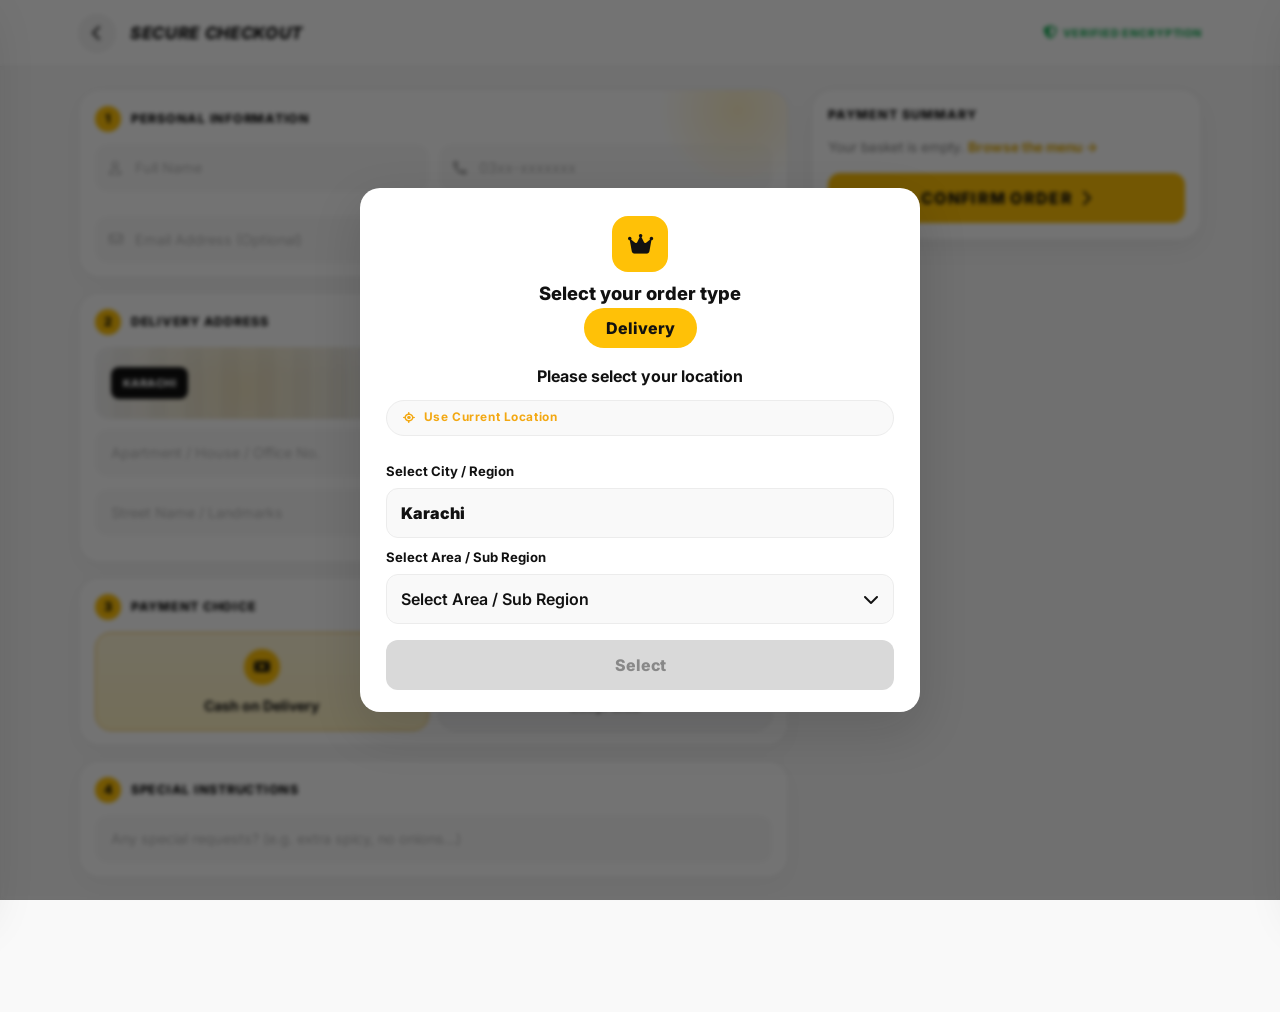
==== commit 2d2a795b: "Changes in the code" ====
--- a/checkout.html
+++ b/checkout.html
@@ -4,13 +4,13 @@
 <meta charset="UTF-8">
 <meta name="viewport" content="width=device-width, initial-scale=1">
 <title>Secure Checkout — Kitchen Queen Karachi</title>
-<meta name="description" content="Review your order, choose Cash on Delivery or EasyPaisa and confirm — hot desi food from Kitchen Queen.">
+<meta name="description" content="Review your order, pay Cash on Delivery and confirm — hot desi food from Kitchen Queen.">
 <link rel="icon" href="favicon.ico">
 <link rel="icon" type="image/png" href="favicon.png">
 <link rel="apple-touch-icon" href="favicon.png">
 <link rel="preconnect" href="https://fonts.googleapis.com">
 <link rel="preconnect" href="https://fonts.gstatic.com" crossorigin>
-<link href="https://fonts.googleapis.com/css2?family=Inter:wght@400;500;600;700;800&family=Playfair+Display:wght@600;700;800&family=Poppins:wght@300;400;500;600;700;800&family=Roboto+Mono:wght@400;500;700&display=swap" rel="stylesheet">
+<link href="https://fonts.googleapis.com/css2?family=Inter:ital,wght@0,400;0,500;0,600;0,700;0,800;1,700;1,800&family=Playfair+Display:wght@600;700;800&family=Poppins:wght@300;400;500;600;700;800&family=Roboto+Mono:wght@400;500;700&display=swap" rel="stylesheet">
 <link href="https://cdn.jsdelivr.net/npm/bootstrap@5.3.3/dist/css/bootstrap.min.css" rel="stylesheet">
 <link href="https://cdnjs.cloudflare.com/ajax/libs/font-awesome/6.5.2/css/all.min.css" rel="stylesheet">
 <link href="assets/css/style.css" rel="stylesheet">
@@ -22,119 +22,130 @@
 
 <main class="kq-main kq-checkout-main">
   <div class="bp-checkout">
-    <div class="bp-checkout-top">
-      <a class="bp-back" href="index.html" aria-label="Back to menu">
-        <i class="fa-solid fa-chevron-left"></i>
-      </a>
-      <h1 class="bp-checkout-title">SECURE CHECKOUT</h1>
-      <div class="bp-verified">
-        <i class="fa-solid fa-shield-halved"></i>
-        VERIFIED ENCRYPTION
+    <div class="bp-topbar">
+      <div class="bp-topbar-inner">
+        <a class="bp-back" href="index.html" aria-label="Back to menu">
+          <i class="fa-solid fa-chevron-left"></i>
+        </a>
+        <h1 class="bp-checkout-title">SECURE CHECKOUT</h1>
+        <div class="bp-verified">
+          <i class="fa-solid fa-shield-halved"></i>
+          VERIFIED ENCRYPTION
+        </div>
       </div>
     </div>
 
-    <div class="bp-checkout-grid">
-      <form id="kqCheckoutForm" class="bp-checkout-form" novalidate>
-        <section class="bp-card">
-          <div class="bp-card-head">
-            <span class="bp-step">1</span>
-            <h2>PERSONAL INFORMATION</h2>
-          </div>
-          <div class="bp-fields-row">
+    <div class="bp-checkout-body">
+      <div class="bp-checkout-grid">
+        <form id="kqCheckoutForm" class="bp-checkout-form" novalidate>
+          <section class="bp-card bp-card-personal">
+            <div class="bp-card-head">
+              <span class="bp-step">1</span>
+              <h2>PERSONAL INFORMATION</h2>
+            </div>
+            <div class="bp-fields-row">
+              <label class="bp-input">
+                <i class="fa-regular fa-user"></i>
+                <input type="text" id="fullname" data-required placeholder="Full Name" autocomplete="name">
+              </label>
+              <label class="bp-input">
+                <i class="fa-solid fa-phone"></i>
+                <input type="tel" id="phone" data-required data-phone placeholder="03xx-xxxxxxx" autocomplete="tel">
+              </label>
+            </div>
             <label class="bp-input">
-              <i class="fa-regular fa-user"></i>
-              <input type="text" id="fullname" data-required placeholder="Full Name" autocomplete="name">
+              <i class="fa-regular fa-envelope"></i>
+              <input type="email" id="email" placeholder="Email Address (Optional)" autocomplete="email">
             </label>
-            <label class="bp-input">
-              <i class="fa-solid fa-phone"></i>
-              <input type="tel" id="phone" data-required data-phone placeholder="03xx-xxxxxxx" autocomplete="tel">
+          </section>
+
+          <section class="bp-card">
+            <div class="bp-card-head bp-card-head-split">
+              <div class="bp-card-head-left">
+                <span class="bp-step">2</span>
+                <h2>DELIVERY ADDRESS</h2>
+              </div>
+              <button type="button" class="bp-edit-map" id="kqEditMap">EDIT MAP</button>
+            </div>
+            <div class="bp-mapbar" id="kqMapBar" role="button" tabindex="0">
+              <span class="bp-outlet-tag" id="kqOutletTag">KARACHI</span>
+              <span class="bp-map-pin" aria-hidden="true"><i class="fa-solid fa-location-dot"></i></span>
+            </div>
+            <label class="bp-input bp-input-plain">
+              <input type="text" id="apt" placeholder="Apartment / House / Office No." autocomplete="address-line2">
             </label>
-          </div>
-          <label class="bp-input">
-            <i class="fa-regular fa-envelope"></i>
-            <input type="email" id="email" placeholder="Email Address (Optional)" autocomplete="email">
-          </label>
-        </section>
+            <label class="bp-input bp-input-plain">
+              <input type="text" id="street" data-required placeholder="Street Name / Landmarks" autocomplete="address-line1">
+            </label>
+            <input type="hidden" id="address">
+          </section>
 
-        <section class="bp-card">
-          <div class="bp-card-head">
-            <span class="bp-step">2</span>
-            <h2>DELIVERY AREA</h2>
-          </div>
-          <div class="bp-outlet">
-            <span class="bp-outlet-tag" id="kqOutletTag">KARACHI</span>
-            <span class="bp-outlet-dot"></span>
-          </div>
-          <p class="bp-outlet-note" id="kqOutletNote">You will receive your order at the address below.</p>
-          <label class="bp-input bp-textarea">
-            <i class="fa-solid fa-location-dot"></i>
-            <textarea id="address" rows="2" data-required placeholder="House, street, block, area..."></textarea>
-          </label>
-        </section>
+          <section class="bp-card">
+            <div class="bp-card-head">
+              <span class="bp-step">3</span>
+              <h2>PAYMENT CHOICE</h2>
+            </div>
+            <div class="bp-pay-row">
+              <button type="button" class="bp-pay selected" data-pay="cod" aria-pressed="true">
+                <span class="bp-pay-dot"></span>
+                <span class="bp-pay-ico"><i class="fa-solid fa-money-bill"></i></span>
+                Cash on Delivery
+              </button>
+              <button type="button" class="bp-pay" data-pay="easypaisa" aria-pressed="false">
+                <span class="bp-pay-dot"></span>
+                <span class="bp-pay-ico"><i class="fa-solid fa-mobile-screen"></i></span>
+                EasyPaisa
+              </button>
+            </div>
 
-        <section class="bp-card">
-          <div class="bp-card-head">
-            <span class="bp-step">3</span>
-            <h2>PAYMENT CHOICE</h2>
-          </div>
-          <div class="bp-pay-row">
-            <button type="button" class="bp-pay selected" data-pay="cod">
-              <span class="bp-pay-ico"><i class="fa-solid fa-money-bill-wave"></i></span>
-              Cash on Delivery
-            </button>
-            <button type="button" class="bp-pay" data-pay="easypaisa">
-              <span class="bp-pay-ico"><i class="fa-solid fa-mobile-screen"></i></span>
-              EasyPaisa
+            <div id="kqEasyPaisaFields" class="kq-easypaisa-box" hidden>
+              <div class="kq-ep-admin">
+                <div class="kq-ep-badge"><i class="fa-solid fa-building-columns"></i> Send payment to</div>
+                <p class="kq-ep-name">Muhammad Sami Khan</p>
+                <div class="kq-ep-num-row">
+                  <span class="kq-ep-num">0345-2269366</span>
+                  <button type="button" class="kq-ep-copy" id="epCopy"><i class="fa-solid fa-copy"></i> Copy</button>
+                </div>
+              </div>
+              <ol class="kq-ep-steps">
+                <li>Send the order total to the EasyPaisa number above.</li>
+                <li>Upload a clear screenshot of the payment receipt here.</li>
+                <li>Place the order and wait for admin approval. Your order is confirmed only after the screenshot is verified.</li>
+              </ol>
+              <label class="kq-ep-upload" for="epSlip">
+                <input type="file" id="epSlip" accept="image/*">
+                <i class="fa-solid fa-cloud-arrow-up"></i>
+                <b>Upload payment screenshot</b>
+                <small>JPG, PNG or screenshot from EasyPaisa</small>
+              </label>
+              <div class="kq-ep-preview" id="epSlipPreview" hidden>
+                <img alt="Payment screenshot preview">
+              </div>
+              <p class="kq-ep-note"><i class="fa-solid fa-hourglass-half"></i> After upload, please wait for admin approval before the kitchen starts cooking.</p>
+            </div>
+          </section>
+
+          <section class="bp-card">
+            <div class="bp-card-head">
+              <span class="bp-step">4</span>
+              <h2>SPECIAL INSTRUCTIONS</h2>
+            </div>
+            <label class="bp-input bp-input-plain">
+              <input type="text" id="note" placeholder="Any special requests? (e.g. extra spicy, no onions...)">
+            </label>
+          </section>
+        </form>
+
+        <aside class="bp-summary-wrap">
+          <div class="bp-summary">
+            <h2 class="bp-summary-title">PAYMENT SUMMARY</h2>
+            <div id="kqOrderLines"></div>
+            <button class="bp-confirm" type="submit" form="kqCheckoutForm" id="kqConfirmOrder">
+              CONFIRM ORDER <i class="fa-solid fa-chevron-right"></i>
             </button>
           </div>
-
-          <div id="kqEasyPaisaFields" class="kq-easypaisa-box" hidden>
-            <div class="kq-ep-admin">
-              <div class="kq-ep-badge"><i class="fa-solid fa-building-columns"></i> Send payment to</div>
-              <p class="kq-ep-name">Muhammad Sami Khan</p>
-              <div class="kq-ep-num-row">
-                <span class="kq-ep-num">0345-2269366</span>
-                <button type="button" class="kq-ep-copy" id="epCopy"><i class="fa-solid fa-copy"></i> Copy</button>
-              </div>
-            </div>
-            <ol class="kq-ep-steps">
-              <li>Send the order total to the EasyPaisa number above.</li>
-              <li>Upload a clear screenshot of the payment receipt here.</li>
-              <li>Place the order and wait for admin approval. Your order is confirmed only after the screenshot is verified.</li>
-            </ol>
-            <label class="kq-ep-upload" for="epSlip">
-              <input type="file" id="epSlip" accept="image/*">
-              <i class="fa-solid fa-cloud-arrow-up"></i>
-              <b>Upload payment screenshot</b>
-              <small>JPG, PNG or screenshot from EasyPaisa</small>
-            </label>
-            <div class="kq-ep-preview" id="epSlipPreview" hidden>
-              <img alt="Payment screenshot preview">
-            </div>
-            <p class="kq-ep-note"><i class="fa-solid fa-hourglass-half"></i> After upload, please wait for admin approval before the kitchen starts cooking.</p>
-          </div>
-        </section>
-
-        <section class="bp-card">
-          <div class="bp-card-head">
-            <span class="bp-step">4</span>
-            <h2>SPECIAL INSTRUCTIONS</h2>
-          </div>
-          <label class="bp-input bp-textarea">
-            <textarea id="note" rows="2" placeholder="Any special requests? (e.g. extra spicy, no onions...)"></textarea>
-          </label>
-        </section>
-      </form>
-
-      <aside class="bp-summary-wrap">
-        <div class="bp-summary">
-          <h2 class="bp-summary-title">PAYMENT SUMMARY</h2>
-          <div id="kqOrderLines"></div>
-          <button class="bp-confirm" type="submit" form="kqCheckoutForm" id="kqConfirmOrder">
-            CONFIRM ORDER <i class="fa-solid fa-chevron-right"></i>
-          </button>
-        </div>
-      </aside>
+        </aside>
+      </div>
     </div>
   </div>
 
@@ -151,6 +162,11 @@
       <button type="button" class="kq-btn kq-btn-danger" id="kqCancelOrderBtn"><i class="fa-solid fa-ban"></i> Cancel Order</button>
       <a href="index.html" class="kq-btn"><i class="fa-solid fa-house"></i> Back to Menu</a>
     </div>
+    <div class="kq-review-nudge" id="kqReviewNudge" hidden>
+      <h3>Bhai, review kar dein</h3>
+      <p>Order confirm ho gaya. Kitchen Queen ko bataein khana kaisa laga — photo bhi laga sakte hain.</p>
+      <a class="kq-btn" id="kqReviewNudgeLink" href="reviews.html">Write a Review <i class="fa-solid fa-star"></i></a>
+    </div>
   </div>
 </main>
 
--- a/assets/css/style.css
+++ b/assets/css/style.css
@@ -31,6 +31,7 @@
   --font-body: "Poppins", "Segoe UI", sans-serif;
   --font-brand: "Playfair Display", Georgia, serif;
   --font-mono: "Roboto Mono", "Courier New", monospace;
+  color-scheme: light;
 }
 
 [data-theme="dark"] {
@@ -44,6 +45,14 @@
   --shadow: 0 8px 28px rgba(0, 0, 0, 0.55);
   --shadow-lg: 0 18px 50px rgba(0, 0, 0, 0.65);
   --yellow-soft: #2a230f;
+  color-scheme: dark;
+  --bs-body-bg: #121212;
+  --bs-body-color: #f4f4f4;
+  --bs-border-color: #2c2c2c;
+  --bs-secondary-bg: #181818;
+  --bs-tertiary-bg: #1e1e1e;
+  --bs-emphasis-color: #f4f4f4;
+  --bs-heading-color: #f4f4f4;
 }
 
 /* ---------- 2. BASE ---------- */
@@ -55,6 +64,7 @@
   margin: 0;
   font-family: var(--font-body);
   background: var(--bg);
+  background-color: var(--bg);
   color: var(--text);
   transition: background 0.3s ease, color 0.3s ease;
   overflow-x: hidden;
@@ -1790,10 +1800,10 @@
 .kq-loc-field {
   width: 100%;
   text-align: left;
-  border: 1px solid #d8d8d8;
+  border: 1px solid var(--border);
   border-radius: 12px;
   padding: 12px 14px;
-  background: #fff;
+  background: var(--bg-soft);
   color: var(--text);
   font-weight: 600;
 }
@@ -1815,7 +1825,7 @@
 .kq-loc-sheet {
   position: absolute;
   left: 16px; right: 16px; bottom: 16px; top: 90px;
-  background: #fff;
+  background: var(--card);
   border: 1px solid var(--border);
   border-radius: 16px;
   display: flex;
@@ -1836,6 +1846,8 @@
   border: 1px solid var(--yellow-2);
   border-radius: 10px;
   padding: 10px 12px;
+  background: var(--bg-soft);
+  color: var(--text);
 }
 .kq-loc-sheet-list { overflow: auto; }
 .kq-loc-sheet-list button {
@@ -1844,8 +1856,9 @@
   justify-content: space-between;
   gap: 10px;
   border: none;
-  background: #fff;
-  border-bottom: 1px solid #f0f0f0;
+  background: var(--card);
+  border-bottom: 1px solid var(--border);
+  color: var(--text);
   padding: 12px 14px;
   text-align: left;
 }
@@ -2122,96 +2135,150 @@
   display: none !important;
 }
 body.kq-checkout-page {
-  background: #f7f7f8;
+  background: var(--bg-soft);
 }
 body.kq-checkout-page .kq-main {
   margin-left: 0 !important;
-  padding: 18px 28px 60px !important;
-  max-width: 1180px;
-  margin-inline: auto;
+  padding: 0 0 80px !important;
+  max-width: none;
+  margin-inline: 0;
 }
 body.kq-checkout-page .kq-page-title,
 body.kq-checkout-page .kq-page-sub { display: none; }
 
-.bp-checkout { font-family: Inter, sans-serif; color: #111; }
-.bp-checkout-top {
-  display: grid;
-  grid-template-columns: 44px 1fr auto;
-  align-items: center;
-  gap: 12px;
-  margin-bottom: 18px;
+.bp-checkout { font-family: Inter, system-ui, sans-serif; color: var(--text); }
+.bp-topbar {
+  background: var(--card);
+  border-bottom: 1px solid var(--border);
+  position: sticky;
+  top: 0;
+  z-index: 20;
+}
+.bp-topbar-inner {
+  max-width: 1180px;
+  margin: 0 auto;
+  padding: 14px 28px;
+  display: flex;
+  align-items: center;
+  gap: 14px;
 }
 .bp-back {
-  width: 40px; height: 40px; border-radius: 999px;
+  width: 38px; height: 38px; border-radius: 999px;
   display: flex; align-items: center; justify-content: center;
-  background: #fff; border: 1px solid #ececec; color: #111;
-}
+  background: #f3f3f3; border: 0; color: #222;
+  text-decoration: none;
+  box-shadow: 0 1px 0 rgba(0,0,0,.04);
+}
+.bp-back:hover { background: #ececec; color: #111; }
 .bp-checkout-title {
   margin: 0;
-  text-align: center;
+  flex: 1;
+  text-align: left;
   font-size: 1.05rem;
   font-weight: 800;
-  letter-spacing: .14em;
+  font-style: italic;
+  letter-spacing: .04em;
+  text-transform: uppercase;
 }
 .bp-verified {
-  color: #1e9e57;
+  color: #21b35e;
   font-size: .68rem;
   font-weight: 800;
   letter-spacing: .08em;
   display: flex; align-items: center; gap: 6px;
+  white-space: nowrap;
+}
+.bp-verified i { font-size: .85rem; }
+
+.bp-checkout-body {
+  max-width: 1180px;
+  margin: 0 auto;
+  padding: 22px 28px 40px;
 }
 
 .bp-checkout-grid {
   display: grid;
-  grid-template-columns: 1.35fr .8fr;
+  grid-template-columns: minmax(0, 1.42fr) minmax(280px, .78fr);
   gap: 22px;
   align-items: start;
 }
 .bp-card {
-  background: #fff;
-  border: 1px solid #ececec;
+  background: var(--card);
+  border: 1px solid var(--border);
   border-radius: 22px;
-  padding: 18px 18px 16px;
+  padding: 16px 16px 14px;
   margin-bottom: 14px;
   box-shadow: 0 8px 24px rgba(17,17,17,.04);
+  position: relative;
+  overflow: hidden;
+}
+.bp-card-personal::after {
+  content: "";
+  position: absolute;
+  right: -40px; top: -50px;
+  width: 180px; height: 140px;
+  background: radial-gradient(circle, rgba(255,236,179,.7) 0%, rgba(255,255,255,0) 70%);
+  pointer-events: none;
 }
 .bp-card-head {
-  display: flex; align-items: center; gap: 10px; margin-bottom: 14px;
-}
+  display: flex; align-items: center; gap: 10px; margin-bottom: 12px;
+}
+.bp-card-head-split {
+  justify-content: space-between;
+}
+.bp-card-head-left { display: flex; align-items: center; gap: 10px; }
 .bp-step {
   width: 26px; height: 26px; border-radius: 999px;
   background: #ffc107; color: #111;
   display: inline-flex; align-items: center; justify-content: center;
   font-size: .78rem; font-weight: 800;
+  flex-shrink: 0;
 }
 .bp-card-head h2 {
-  margin: 0; font-size: .78rem; letter-spacing: .08em; font-weight: 800;
-}
-
-.bp-fields-row { display: grid; grid-template-columns: 1fr 1fr; gap: 10px; }
+  margin: 0; font-size: .78rem; letter-spacing: .06em; font-weight: 800;
+}
+.bp-edit-map {
+  border: 0;
+  background: none;
+  color: #f5a623;
+  font-size: .72rem;
+  font-weight: 800;
+  letter-spacing: .06em;
+  padding: 0;
+  cursor: pointer;
+}
+.bp-edit-map:hover { color: #e09412; }
+
+.bp-fields-row { display: grid; grid-template-columns: 1fr 1fr; gap: 10px; margin-bottom: 12px; }
 .bp-input {
   position: relative;
   display: block;
-  margin-bottom: 10px;
-}
+  margin-bottom: 12px;
+}
+.bp-card > .bp-input:last-child { margin-bottom: 0; }
 .bp-input i {
   position: absolute; left: 14px; top: 50%; transform: translateY(-50%);
-  color: #9a9a9a; font-size: .9rem;
+  color: #b0b0b0; font-size: .88rem;
 }
 .bp-input input, .bp-input textarea {
   width: 100%;
-  border: 1px solid #ececec;
-  background: #fafafa;
-  border-radius: 14px;
+  border: 0;
+  background: var(--bg-soft);
+  border-radius: 12px;
   padding: 13px 14px 13px 40px;
-  font-size: .92rem;
+  font-size: .9rem;
   outline: none;
-  color: #111;
+  color: var(--text);
+}
+.bp-input input::placeholder, .bp-input textarea::placeholder { color: #b8b8b8; }
+.bp-input-plain input {
+  padding-left: 16px;
 }
 .bp-input textarea { min-height: 74px; resize: none; padding-top: 14px; }
 .bp-textarea i { top: 22px; transform: none; }
 .bp-input input:focus, .bp-input textarea:focus {
-  border-color: #ffc107; background: #fff;
+  background: var(--card);
+  box-shadow: 0 0 0 2px rgba(255,193,7,.35);
 }
 .bp-mini-label {
   display: block; font-size: .62rem; font-weight: 800; letter-spacing: .08em;
@@ -2223,12 +2290,45 @@
   color: #888; display: flex; gap: 6px; font-size: 1.15rem;
 }
 
-.bp-outlet {
-  display: flex; align-items: center; gap: 10px; margin-bottom: 8px;
+.bp-mapbar {
+  position: relative;
+  height: 72px;
+  border-radius: 14px;
+  background:
+    linear-gradient(90deg, rgba(255,255,255,.35) 0%, rgba(255,255,255,0) 18%),
+    repeating-linear-gradient(90deg, #ececec 0 18px, #e6e6e6 18px 36px),
+    #ececec;
+  margin-bottom: 10px;
+  display: flex;
+  align-items: center;
+  padding: 0 16px;
+  overflow: hidden;
+  cursor: pointer;
+}
+.bp-mapbar::before {
+  content: "";
+  position: absolute;
+  inset: 0;
+  background:
+    radial-gradient(circle at 22% 60%, rgba(255,193,7,.18), transparent 28%),
+    linear-gradient(180deg, rgba(255,255,255,.25), transparent 40%);
+  pointer-events: none;
 }
 .bp-outlet-tag {
-  background: #111; color: #fff; font-size: .72rem; font-weight: 800;
-  letter-spacing: .06em; border-radius: 10px; padding: 8px 12px;
+  position: relative;
+  z-index: 1;
+  background: #111; color: #fff; font-size: .68rem; font-weight: 800;
+  letter-spacing: .04em; border-radius: 8px; padding: 8px 12px;
+  text-transform: uppercase;
+}
+.bp-map-pin {
+  position: absolute;
+  left: 46%;
+  top: 50%;
+  transform: translate(-50%, -58%);
+  color: #ffc107;
+  font-size: 1.35rem;
+  filter: drop-shadow(0 2px 2px rgba(0,0,0,.12));
 }
 .bp-outlet-dot {
   width: 14px; height: 14px; border-radius: 50%; background: #ffc107;
@@ -2248,68 +2348,88 @@
   grid-template-columns: 1fr 1fr;
   gap: 10px;
 }
+.bp-pay-row-single {
+  grid-template-columns: 1fr 1fr;
+}
 .bp-pay {
-  border: 1.5px solid #ececec;
-  background: #fff;
+  position: relative;
+  border: 1.5px solid #e6e6e6;
+  background: #f7f7f8;
   border-radius: 16px;
-  min-height: 74px;
-  display: flex; align-items: center; justify-content: center; gap: 10px;
-  font-weight: 700; font-size: .88rem; color: #444;
+  min-height: 96px;
+  padding: 16px 12px 14px;
+  display: flex; flex-direction: column;
+  align-items: center; justify-content: center; gap: 10px;
+  font-weight: 700; font-size: .88rem; color: #666;
 }
 .bp-pay .bp-pay-ico {
-  width: 28px; height: 28px; border-radius: 8px;
+  width: 36px; height: 36px; border-radius: 999px;
   display: inline-flex; align-items: center; justify-content: center;
-  background: #f3f3f3; color: #666;
+  background: #e9e9ea; color: #8a8a8a;
+  font-size: .9rem;
+}
+.bp-pay .bp-pay-dot {
+  display: none;
+  position: absolute;
+  top: 10px; right: 12px;
+  width: 8px; height: 8px; border-radius: 50%;
+  background: #f5a623;
 }
 .bp-pay.selected {
-  border-color: #ffc107;
-  background: #fff8dc;
-  box-shadow: 0 0 0 3px rgba(255,193,7,.18);
+  border-color: #f0c14b;
+  background: linear-gradient(180deg, #fff6d8 0%, #fff3c4 100%);
+  box-shadow: none;
   color: #111;
 }
 .bp-pay.selected .bp-pay-ico { background: #ffc107; color: #111; }
-.bp-pay[data-pay="easypaisa"] { grid-column: 1 / -1; }
+.bp-pay.selected .bp-pay-dot { display: block; }
 .bp-card-fields { margin-top: 12px; }
 
-.bp-summary-wrap { position: sticky; top: 18px; }
+.bp-summary-wrap { position: sticky; top: 86px; }
 .bp-summary {
-  background: #fff;
-  border: 1px solid #ececec;
+  background: var(--card);
+  border: 1px solid var(--border);
   border-radius: 22px;
-  padding: 18px;
+  padding: 18px 16px 16px;
   box-shadow: 0 10px 28px rgba(17,17,17,.06);
 }
 .bp-summary-title {
-  font-size: .78rem; letter-spacing: .1em; font-weight: 800; margin: 0 0 14px;
+  font-size: .78rem; letter-spacing: .08em; font-weight: 800; margin: 0 0 14px;
 }
 .bp-sum-item {
-  display: grid; grid-template-columns: 54px 1fr auto;
+  display: grid; grid-template-columns: 42px 1fr auto;
   gap: 10px; align-items: center; margin-bottom: 12px;
+  padding-bottom: 12px;
+  border-bottom: 1px solid #f0f0f0;
 }
 .bp-sum-item img {
-  width: 54px; height: 54px; object-fit: cover; border-radius: 10px; background: #f6f6f6;
-}
-.bp-sum-item b { display: block; font-size: .86rem; }
+  width: 42px; height: 42px; object-fit: cover; border-radius: 8px; background: #f6f6f6;
+}
+.bp-sum-item b { display: block; font-size: .82rem; font-weight: 800; }
 .bp-sum-item small { color: #888; font-size: .72rem; }
-.bp-sum-item .price { font-weight: 800; }
-.bp-bill { margin-top: 8px; }
+.bp-sum-item .price { font-weight: 800; font-size: .82rem; color: #222; }
+.bp-bill { margin-top: 2px; }
 .bp-bill-row {
   display: flex; justify-content: space-between;
-  font-size: .82rem; color: #666; padding: 4px 0;
+  font-size: .8rem; color: #8a8a8a; padding: 3px 0;
 }
 .bp-bill-row.total {
-  margin-top: 8px; padding-top: 10px; border-top: 1px dashed #e6e6e6;
-  font-weight: 800; color: #111; font-size: 1rem;
-}
-.bp-bill-row.total span:last-child { color: #e0a800; font-size: 1.15rem; }
+  margin-top: 10px; padding: 12px 12px;
+  border-top: 0;
+  background: #f3f4f6;
+  border-radius: 12px;
+  font-weight: 800; color: #8a8a8a; font-size: .72rem;
+  letter-spacing: .06em;
+}
+.bp-bill-row.total span:last-child { color: #e0a800; font-size: 1.2rem; letter-spacing: 0; font-weight: 800; }
 .bp-confirm {
-  width: 100%; margin-top: 14px;
+  width: 100%; margin-top: 12px;
   background: #ffc107; color: #111; border: 0;
-  border-radius: 14px; padding: 14px 16px;
-  font-weight: 800; letter-spacing: .06em;
+  border-radius: 12px; padding: 13px 16px;
+  font-weight: 800; letter-spacing: .08em;
   display: flex; align-items: center; justify-content: center; gap: 8px;
 }
-.bp-confirm:hover { background: #ffb300; }
+.bp-confirm:hover { background: #ffb300; color: #111; }
 
 .kq-easypaisa-box {
   margin-top: 14px; padding: 16px; border-radius: 16px;
@@ -2345,18 +2465,22 @@
 .kq-btn-danger { background: #c62828 !important; border-color: #c62828 !important; color: #fff !important; }
 
 @media (max-width: 991px) {
-  body.kq-checkout-page .kq-main { padding: 12px 14px 40px !important; }
+  body.kq-checkout-page .kq-main { padding: 0 0 48px !important; }
+  .bp-topbar-inner { padding: 12px 14px; }
+  .bp-checkout-body { padding: 16px 14px 32px; }
   .bp-checkout-grid { grid-template-columns: 1fr; }
   .bp-summary-wrap { position: static; }
   .bp-fields-row { grid-template-columns: 1fr; }
-  .bp-checkout-title { font-size: .92rem; letter-spacing: .1em; }
+  .bp-checkout-title { font-size: .92rem; letter-spacing: .02em; }
   .bp-verified { font-size: .58rem; }
-  .bp-pay-row { grid-template-columns: 1fr 1fr; }
+  .bp-pay-row { grid-template-columns: 1fr; }
 }
 @media (max-width: 430px) {
   .bp-card { border-radius: 18px; padding: 14px; }
-  .bp-pay { min-height: 64px; font-size: .78rem; }
-  body.kq-checkout-page .kq-main { padding: 10px 10px 36px !important; }
+  .bp-pay { min-height: 86px; font-size: .78rem; }
+  body.kq-checkout-page .kq-main { padding: 0 0 40px !important; }
+  .bp-topbar-inner { padding: 10px 10px; }
+  .bp-checkout-body { padding: 12px 10px 28px; }
 }
 
 
@@ -2399,6 +2523,325 @@
   .kq-hero,
   .kq-hero-slide { border-radius: 20px !important; }
 }
+
+/* ---------- 24. REVIEWS PAGE ---------- */
+.rv-page { max-width: 1180px; }
+
+.rv-hero {
+  display: grid;
+  grid-template-columns: 220px 1fr auto;
+  gap: 22px;
+  align-items: center;
+  background: var(--card);
+  border: 1px solid var(--border);
+  border-radius: 22px;
+  padding: 22px 24px;
+  box-shadow: var(--shadow);
+  margin-bottom: 22px;
+}
+.rv-score { text-align: center; }
+.rv-score-num {
+  font-family: var(--font-brand);
+  font-size: 3.4rem;
+  font-weight: 800;
+  line-height: 1;
+  color: var(--text);
+}
+.rv-score-stars { color: var(--yellow); letter-spacing: 3px; margin: 8px 0 6px; font-size: 1rem; }
+.rv-score-meta { margin: 0; color: var(--muted); font-size: .82rem; font-weight: 600; }
+
+.rv-bars { display: flex; flex-direction: column; gap: 8px; min-width: 0; }
+.rv-bar-row {
+  display: grid;
+  grid-template-columns: 42px 1fr 40px;
+  gap: 10px;
+  align-items: center;
+  font-size: .75rem;
+  font-weight: 700;
+  color: var(--muted);
+}
+.rv-bar-track {
+  height: 8px;
+  background: var(--bg-soft);
+  border: 1px solid var(--border);
+  border-radius: 999px;
+  overflow: hidden;
+}
+.rv-bar-fill {
+  height: 100%;
+  background: linear-gradient(90deg, var(--yellow), var(--yellow-2));
+  border-radius: 999px;
+  width: 0;
+  transition: width .5s ease;
+}
+.rv-trust {
+  display: inline-flex;
+  align-items: center;
+  gap: 8px;
+  background: rgba(30, 158, 87, .1);
+  color: var(--green);
+  border: 1px solid rgba(30, 158, 87, .25);
+  border-radius: 999px;
+  padding: 10px 14px;
+  font-size: .72rem;
+  font-weight: 800;
+  letter-spacing: .04em;
+  white-space: nowrap;
+  align-self: start;
+}
+
+.rv-write-wrap { margin-bottom: 28px; }
+.rv-form { position: relative; overflow: hidden; }
+.rv-form-head h2 {
+  margin: 0 0 6px;
+  font-size: 1.15rem;
+  font-weight: 800;
+}
+.rv-form-head p {
+  margin: 0 0 18px;
+  color: var(--muted);
+  font-size: .86rem;
+}
+
+.rv-gate {
+  position: absolute;
+  inset: 0;
+  z-index: 4;
+  background: rgba(255, 255, 255, .72);
+  backdrop-filter: blur(6px);
+  display: flex;
+  align-items: center;
+  justify-content: center;
+  padding: 24px;
+}
+[data-theme="dark"] .rv-gate { background: rgba(18, 18, 18, .78); }
+.rv-gate[hidden] { display: none !important; }
+.rv-gate-card {
+  max-width: 360px;
+  text-align: center;
+  background: var(--card);
+  border: 1px solid var(--border);
+  border-radius: 18px;
+  padding: 22px 18px;
+  box-shadow: var(--shadow-lg);
+}
+.rv-gate-ico {
+  width: 48px; height: 48px; border-radius: 50%;
+  background: var(--yellow);
+  color: #111;
+  display: inline-flex; align-items: center; justify-content: center;
+  font-size: 1.1rem;
+  margin-bottom: 10px;
+}
+.rv-gate-card h3 { margin: 0 0 8px; font-size: 1.05rem; font-weight: 800; }
+.rv-gate-card p { margin: 0 0 14px; color: var(--muted); font-size: .84rem; }
+
+.rv-star-pick { display: flex; gap: 6px; }
+.rv-star-btn {
+  width: 44px; height: 44px;
+  border: 0;
+  background: transparent;
+  color: #d5d5d5;
+  font-size: 1.45rem;
+  cursor: pointer;
+  padding: 0;
+  transition: color .15s ease, transform .15s ease;
+}
+.rv-star-btn.on,
+.rv-star-btn.hover { color: var(--yellow); transform: scale(1.08); }
+.rv-form.rv-need-stars #rvRatingErr { display: block; color: var(--red); }
+
+.rv-upload {
+  display: flex; flex-direction: column; align-items: center; justify-content: center;
+  gap: 4px; text-align: center;
+  padding: 18px 12px;
+  border: 1.5px dashed var(--yellow-2);
+  border-radius: 14px;
+  background: var(--yellow-soft);
+  cursor: pointer;
+}
+.rv-upload input { display: none; }
+.rv-upload i { font-size: 1.3rem; color: var(--yellow-2); }
+.rv-upload b { font-size: .86rem; }
+.rv-upload small { color: var(--muted); font-size: .74rem; }
+.rv-previews {
+  display: flex; gap: 8px; flex-wrap: wrap; margin-top: 10px;
+}
+.rv-previews img {
+  width: 72px; height: 72px; object-fit: cover;
+  border-radius: 10px; border: 1px solid var(--border);
+}
+.rv-submit { width: 100%; }
+
+.rv-toolbar {
+  display: flex;
+  justify-content: space-between;
+  align-items: flex-end;
+  gap: 12px;
+  flex-wrap: wrap;
+  margin-bottom: 14px;
+}
+.rv-filters { display: flex; flex-wrap: wrap; gap: 10px; align-items: end; }
+.rv-select-wrap { display: flex; flex-direction: column; gap: 4px; }
+.rv-select-wrap span,
+.rv-check span {
+  font-size: .66rem;
+  font-weight: 800;
+  letter-spacing: 1px;
+  color: var(--muted);
+  text-transform: uppercase;
+}
+.rv-select-wrap select {
+  border: 1.5px solid var(--border);
+  background: var(--card);
+  color: var(--text);
+  border-radius: 12px;
+  padding: 10px 12px;
+  min-width: 160px;
+  font-size: .86rem;
+  outline: none;
+}
+.rv-select-wrap select:focus { border-color: var(--yellow); }
+.rv-check {
+  display: flex; align-items: center; gap: 8px;
+  background: var(--card);
+  border: 1.5px solid var(--border);
+  border-radius: 12px;
+  padding: 10px 12px;
+  min-height: 44px;
+  cursor: pointer;
+  font-weight: 700;
+  font-size: .82rem;
+}
+.rv-check input { accent-color: var(--yellow-2); width: 16px; height: 16px; }
+.rv-showing { margin: 0; color: var(--muted); font-size: .8rem; font-weight: 600; }
+
+.rv-list { display: flex; flex-direction: column; gap: 14px; }
+.rv-card {
+  background: var(--card);
+  border: 1px solid var(--border);
+  border-radius: 18px;
+  padding: 16px 16px 14px;
+  box-shadow: var(--shadow);
+}
+.rv-card-top {
+  display: flex; gap: 12px; align-items: flex-start;
+}
+.rv-avatar {
+  width: 44px; height: 44px; border-radius: 50%;
+  background: var(--yellow);
+  color: #111;
+  font-weight: 800;
+  display: flex; align-items: center; justify-content: center;
+  flex-shrink: 0;
+}
+.rv-who { min-width: 0; flex: 1; }
+.rv-who b { display: block; font-size: .95rem; }
+.rv-meta {
+  display: flex; flex-wrap: wrap; gap: 6px 10px;
+  align-items: center;
+  margin-top: 4px;
+  color: var(--muted);
+  font-size: .75rem;
+}
+.rv-verified {
+  display: inline-flex; align-items: center; gap: 4px;
+  background: rgba(30, 158, 87, .12);
+  color: var(--green);
+  border-radius: 999px;
+  padding: 2px 8px;
+  font-size: .68rem;
+  font-weight: 800;
+}
+.rv-stars-inline { color: var(--yellow); letter-spacing: 1px; }
+.rv-order-tag {
+  display: inline-flex; align-items: center; gap: 6px;
+  margin-top: 10px;
+  background: var(--bg-soft);
+  border: 1px solid var(--border);
+  border-radius: 999px;
+  padding: 5px 10px;
+  font-size: .74rem;
+  font-weight: 700;
+}
+.rv-order-tag img {
+  width: 22px; height: 22px; border-radius: 6px; object-fit: cover;
+}
+.rv-oid { color: var(--muted); font-family: var(--font-mono); font-size: .7rem; }
+.rv-body {
+  margin: 12px 0 0;
+  color: var(--text-2);
+  font-size: .9rem;
+  line-height: 1.65;
+}
+.rv-photos { display: flex; gap: 8px; flex-wrap: wrap; margin-top: 12px; }
+.rv-photos button {
+  border: 0; padding: 0; background: none; cursor: pointer;
+  border-radius: 12px; overflow: hidden;
+}
+.rv-photos img {
+  width: 92px; height: 92px; object-fit: cover; display: block;
+}
+.rv-reply {
+  margin-top: 12px;
+  background: var(--yellow-soft);
+  border-left: 3px solid var(--yellow);
+  border-radius: 12px;
+  padding: 12px 14px;
+}
+.rv-reply small {
+  display: block;
+  font-size: .66rem;
+  font-weight: 800;
+  letter-spacing: 1px;
+  color: var(--yellow-2);
+  margin-bottom: 4px;
+}
+.rv-reply p { margin: 0; font-size: .84rem; color: var(--text); line-height: 1.55; }
+.rv-empty {
+  text-align: center;
+  padding: 40px 16px;
+  color: var(--muted);
+  background: var(--card);
+  border-radius: 18px;
+  border: 1px dashed var(--border);
+}
+
+.rv-lightbox {
+  position: fixed; inset: 0; z-index: 80;
+  background: rgba(0,0,0,.82);
+  display: flex; align-items: center; justify-content: center;
+  padding: 24px;
+}
+.rv-lightbox[hidden] { display: none !important; }
+.rv-lightbox img {
+  max-width: min(920px, 94vw);
+  max-height: 86vh;
+  object-fit: contain;
+  border-radius: 12px;
+}
+.rv-lightbox-x {
+  position: absolute; top: 16px; right: 16px;
+  width: 44px; height: 44px; border-radius: 50%;
+  border: 0; background: #fff; color: #111; font-size: 1.1rem; cursor: pointer;
+}
+
+@media (max-width: 991px) {
+  .rv-hero { grid-template-columns: 1fr; }
+  .rv-score { text-align: left; }
+  .rv-trust { justify-self: start; }
+}
+@media (max-width: 767px) {
+  .rv-hero { padding: 16px; border-radius: 18px; }
+  .rv-score-num { font-size: 2.6rem; }
+  .rv-star-btn { width: 44px; }
+  .rv-photos img { width: 78px; height: 78px; }
+  .rv-toolbar { align-items: stretch; }
+  .rv-select-wrap select, .rv-check { width: 100%; }
+  .rv-filters { width: 100%; }
+  .rv-select-wrap { flex: 1; min-width: 140px; }
+}
+
 
 
 
@@ -2439,3 +2882,297 @@
 }
 .carousel-item:nth-child(1) .kq-hero-slide img { background: #e39a22; }
 .carousel-item:nth-child(2) .kq-hero-slide img { background: #12361f; }
+
+/* ---------- WEEKLY MENU BROCHURE ---------- */
+.kq-brochure {
+  background: var(--card);
+  border: 1px solid var(--border);
+  border-radius: 28px;
+  overflow: hidden;
+  box-shadow: var(--shadow-lg);
+}
+.kq-brochure-cover {
+  display: grid;
+  grid-template-columns: 1.4fr .7fr;
+  gap: 18px;
+  padding: 28px 28px 24px;
+  background:
+    radial-gradient(circle at 88% 12%, rgba(255,193,7,.4), transparent 42%),
+    linear-gradient(155deg, #1b1404 0%, #111 58%);
+  color: #fff;
+}
+.kq-brochure-kicker {
+  display: inline-flex;
+  align-items: center;
+  gap: 8px;
+  background: var(--yellow);
+  color: #111;
+  font-size: .68rem;
+  font-weight: 800;
+  letter-spacing: .12em;
+  padding: 5px 12px;
+  border-radius: 999px;
+}
+.kq-brochure-cover h1 {
+  font-family: var(--font-brand);
+  font-size: clamp(1.7rem, 3vw, 2.5rem);
+  margin: 14px 0 8px;
+}
+.kq-brochure-cover p {
+  margin: 0 0 16px;
+  color: rgba(255,255,255,.78);
+  max-width: 520px;
+  font-size: .92rem;
+}
+.kq-brochure-print {
+  background: transparent;
+  border-color: var(--yellow);
+  color: #fff;
+}
+.kq-brochure-print:hover { color: #111; }
+.kq-brochure-cover-meta {
+  align-self: end;
+  background: rgba(255,255,255,.08);
+  border: 1px solid rgba(255,255,255,.14);
+  border-radius: 16px;
+  padding: 16px;
+}
+.kq-brochure-cover-meta b { display: block; color: var(--yellow); letter-spacing: .12em; font-size: .7rem; }
+.kq-brochure-cover-meta span { display: block; font-size: 1.15rem; font-weight: 800; margin: 6px 0 4px; }
+.kq-brochure-cover-meta small { color: rgba(255,255,255,.65); }
+
+.kq-brochure-days { display: flex; flex-direction: column; }
+.kq-brochure-day {
+  display: grid;
+  grid-template-columns: 118px 1fr;
+  border-top: 1px solid var(--border);
+}
+.kq-brochure-day.is-today {
+  background: var(--yellow-soft);
+}
+.kq-brochure-dayname {
+  background: var(--bg-soft);
+  border-right: 1px solid var(--border);
+  padding: 16px 12px;
+  display: flex;
+  flex-direction: column;
+  justify-content: center;
+  gap: 4px;
+}
+.kq-brochure-day.is-today .kq-brochure-dayname { background: var(--yellow); color: #111; }
+.kq-brochure-dayname span { font-size: .66rem; font-weight: 800; letter-spacing: .14em; color: var(--muted); }
+.kq-brochure-day.is-today .kq-brochure-dayname span { color: #111; }
+.kq-brochure-dayname b { font-size: 1rem; }
+.kq-brochure-dayname em {
+  font-style: normal;
+  font-size: .62rem;
+  font-weight: 800;
+  letter-spacing: .1em;
+  background: #111;
+  color: var(--yellow);
+  border-radius: 999px;
+  padding: 2px 8px;
+  width: fit-content;
+}
+.kq-brochure-meals {
+  display: grid;
+  grid-template-columns: repeat(3, 1fr);
+}
+.kq-brochure-meal {
+  display: grid;
+  grid-template-columns: 118px 1fr;
+  gap: 12px;
+  padding: 14px;
+  border-left: 1px solid var(--border);
+}
+.kq-brochure-meal:first-child { border-left: 0; }
+.kq-brochure-photo { position: relative; }
+.kq-brochure-photo img {
+  width: 100%;
+  height: 92px;
+  object-fit: cover;
+  border-radius: 12px;
+  background: var(--bg-soft);
+}
+.kq-brochure-photo span {
+  position: absolute;
+  left: 6px; top: 6px;
+  background: var(--yellow);
+  color: #111;
+  font-size: .58rem;
+  font-weight: 800;
+  letter-spacing: .08em;
+  padding: 2px 7px;
+  border-radius: 999px;
+}
+.kq-brochure-info h3 { margin: 0 0 4px; font-size: .88rem; }
+.kq-brochure-info p {
+  margin: 0 0 8px;
+  color: var(--muted);
+  font-size: .72rem;
+  line-height: 1.45;
+  display: -webkit-box;
+  -webkit-line-clamp: 2;
+  -webkit-box-orient: vertical;
+  overflow: hidden;
+}
+.kq-brochure-foot {
+  display: flex;
+  align-items: center;
+  justify-content: space-between;
+}
+.kq-brochure-foot strong { font-size: 1rem; }
+.kq-brochure-foot .kq-add-btn { width: 36px; height: 36px; font-size: .85rem; }
+.kq-brochure-end {
+  padding: 12px 18px;
+  text-align: center;
+  font-size: .72rem;
+  font-weight: 700;
+  color: var(--muted);
+  background: var(--bg-soft);
+  border-top: 1px solid var(--border);
+}
+
+@media (max-width: 991px) {
+  .kq-brochure-cover { grid-template-columns: 1fr; }
+  .kq-brochure-day { grid-template-columns: 1fr; }
+  .kq-brochure-dayname { flex-direction: row; align-items: center; gap: 10px; border-right: 0; border-bottom: 1px solid var(--border); }
+  .kq-brochure-meals { grid-template-columns: 1fr; }
+  .kq-brochure-meal { border-left: 0; border-top: 1px solid var(--border); }
+}
+@media (max-width: 520px) {
+  .kq-brochure-meal { grid-template-columns: 88px 1fr; padding: 12px; }
+  .kq-brochure-photo img { height: 72px; }
+}
+
+@media print {
+  .kq-dock, .kq-hours-bar, .kq-brochure-print, .kq-add-btn { display: none !important; }
+  .kq-brochure { box-shadow: none; border-radius: 0; }
+  .kq-brochure-day { break-inside: avoid; }
+}
+
+/* ---------- GLOBAL DARK MODE FIX ---------- */
+[data-theme="dark"] body,
+[data-theme="dark"] .kq-main,
+[data-theme="dark"] .kq-header,
+[data-theme="dark"] .kq-rail,
+[data-theme="dark"] .kq-footer,
+[data-theme="dark"] .kq-cats,
+[data-theme="dark"] .kq-dock,
+[data-theme="dark"] .kq-nav-drawer,
+[data-theme="dark"] .kq-cart-drawer,
+[data-theme="dark"] .kq-modal-box {
+  background-color: var(--bg);
+  color: var(--text);
+}
+[data-theme="dark"] .kq-header,
+[data-theme="dark"] .kq-rail,
+[data-theme="dark"] .kq-nav-drawer,
+[data-theme="dark"] .kq-cart-drawer,
+[data-theme="dark"] .kq-modal-box,
+[data-theme="dark"] .kq-footer {
+  background: var(--card);
+}
+[data-theme="dark"] .kq-card,
+[data-theme="dark"] .kq-form-card,
+[data-theme="dark"] .kq-info-card,
+[data-theme="dark"] .kq-stat-card,
+[data-theme="dark"] .kq-blog-card,
+[data-theme="dark"] .kq-day-card,
+[data-theme="dark"] .rv-card,
+[data-theme="dark"] .rv-hero,
+[data-theme="dark"] .kq-brochure {
+  background: var(--card);
+  border-color: var(--border);
+  box-shadow: var(--shadow);
+}
+[data-theme="dark"] input,
+[data-theme="dark"] textarea,
+[data-theme="dark"] select {
+  background: var(--bg-soft) !important;
+  color: var(--text) !important;
+  border-color: var(--border) !important;
+}
+[data-theme="dark"] .kq-field input,
+[data-theme="dark"] .kq-field textarea,
+[data-theme="dark"] .kq-field select { background: var(--bg-soft); color: var(--text); }
+
+[data-theme="dark"] body.kq-checkout-page { background: #121212 !important; }
+[data-theme="dark"] .bp-checkout { color: var(--text); }
+[data-theme="dark"] .bp-topbar { background: var(--card); border-color: var(--border); }
+[data-theme="dark"] .bp-back { background: var(--bg-soft); color: var(--text); }
+[data-theme="dark"] .bp-checkout-title { color: var(--text); }
+[data-theme="dark"] .bp-card,
+[data-theme="dark"] .bp-summary {
+  background: var(--card);
+  border-color: var(--border);
+}
+[data-theme="dark"] .bp-input input,
+[data-theme="dark"] .bp-input textarea {
+  background: var(--bg-soft) !important;
+  color: var(--text) !important;
+}
+[data-theme="dark"] .bp-mapbar {
+  background: #2a2a2a;
+  filter: none;
+}
+[data-theme="dark"] .bp-pay { background: var(--bg-soft); color: var(--muted); border-color: var(--border); }
+[data-theme="dark"] .bp-pay.selected { background: var(--yellow-soft); color: var(--text); }
+[data-theme="dark"] .bp-bill-row.total { background: var(--bg-soft); }
+[data-theme="dark"] .bp-sum-item { border-color: var(--border); }
+[data-theme="dark"] .kq-easypaisa-box {
+  background: var(--yellow-soft);
+  border-color: #5a4a12;
+}
+[data-theme="dark"] .rv-gate { background: rgba(18,18,18,.82); }
+[data-theme="dark"] .rv-star-btn { color: #444; }
+[data-theme="dark"] .rv-star-btn.on,
+[data-theme="dark"] .rv-star-btn.hover { color: var(--yellow); }
+[data-theme="dark"] .kq-section-head h2,
+[data-theme="dark"] .kq-page-title { color: var(--text); }
+[data-theme="dark"] .kq-drawer-top,
+[data-theme="dark"] .kq-drawer-foot,
+[data-theme="dark"] .kq-mode-card { background: var(--bg-soft); }
+[data-theme="dark"] .kq-switch .knob { background: #111; }
+[data-theme="dark"] .kq-cust-left,
+[data-theme="dark"] .kq-cater-left { background: var(--bg-soft); }
+[data-theme="dark"] .kq-loc-field,
+[data-theme="dark"] .kq-loc-select,
+[data-theme="dark"] .kq-loc-input,
+[data-theme="dark"] .kq-loc-sheet,
+[data-theme="dark"] .kq-loc-sheet-list button,
+[data-theme="dark"] .kq-loc-modal .kq-loc-box,
+[data-theme="dark"] .kq-loc-gate {
+  background: var(--card) !important;
+  color: var(--text) !important;
+  border-color: var(--border) !important;
+}
+[data-theme="dark"] .kq-loc-input input,
+[data-theme="dark"] .kq-loc-sheet-head input {
+  background: var(--bg-soft) !important;
+  color: var(--text) !important;
+}
+[data-theme="dark"] .bp-bill-row { color: var(--muted); }
+[data-theme="dark"] .bp-sum-item .price,
+[data-theme="dark"] .bp-sum-item b { color: var(--text); }
+[data-theme="dark"] .kq-receipt-stage,
+[data-theme="dark"] .kq-printer { color: var(--text); }
+.kq-review-nudge {
+  max-width: 420px;
+  margin: 18px auto 0;
+  background: var(--yellow-soft);
+  border: 1px solid var(--yellow);
+  border-radius: 16px;
+  padding: 16px 16px 14px;
+  text-align: center;
+}
+.kq-review-nudge h3 { margin: 0 0 6px; font-size: 1rem; }
+.kq-review-nudge p { margin: 0 0 12px; color: var(--muted); font-size: .86rem; }
+.kq-review-nudge .kq-btn { width: 100%; }
+[data-theme="dark"] .kq-review-nudge { background: var(--yellow-soft); border-color: #5a4a12; }
+[data-theme="dark"] .kq-build-opt,
+[data-theme="dark"] .kq-step-tab { background: var(--card); border-color: var(--border); color: var(--text); }
+[data-theme="dark"] ::placeholder { color: #8a8a8a; }
+[data-theme="dark"] .form-control,
+[data-theme="dark"] .form-select { background-color: var(--bg-soft); color: var(--text); border-color: var(--border); }
+
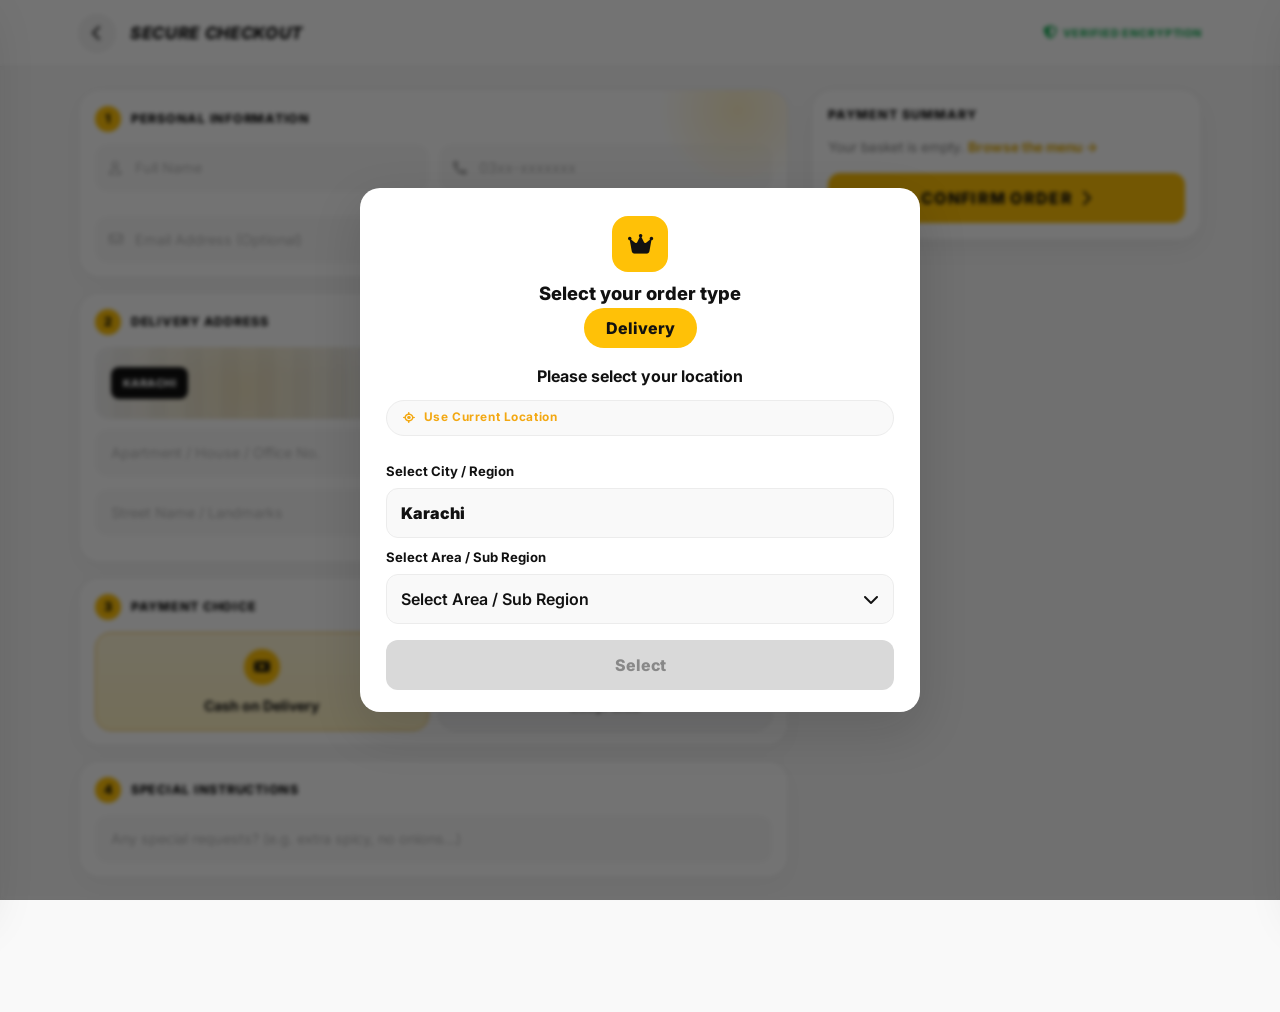
==== commit 15fcb050: "changes in the code" ====
--- a/checkout.html
+++ b/checkout.html
@@ -155,7 +155,9 @@
         <div class="kq-print-status" id="kqPrintStatus"><span class="kq-live-dot"></span><span>PRINTING ORDER <b id="kqOrderNo">KQ-000000</b> · <b id="kqPrintTotal">Rs 0</b></span></div>
         <div class="kq-printer-slot"></div>
       </div>
-      <div class="kq-paper" id="kqPaper"></div>
+      <div class="kq-paper-mask">
+        <div class="kq-paper" id="kqPaper"></div>
+      </div>
     </div>
     <div class="kq-receipt-actions" id="kqReceiptActions" hidden>
       <button type="button" class="kq-btn kq-btn-outline" id="kqPrintBtn"><i class="fa-solid fa-print"></i> Print Receipt</button>
--- a/assets/css/style.css
+++ b/assets/css/style.css
@@ -58,7 +58,7 @@
 /* ---------- 2. BASE ---------- */
 * { box-sizing: border-box; }
 
-html { scroll-behavior: smooth; overflow-x: hidden; }
+html { scroll-behavior: smooth; }
 
 body {
   margin: 0;
@@ -67,7 +67,7 @@
   background-color: var(--bg);
   color: var(--text);
   transition: background 0.3s ease, color 0.3s ease;
-  overflow-x: hidden;
+  overflow-x: clip;
   max-width: 100vw;
 }
 
@@ -79,7 +79,7 @@
   margin-left: var(--rail-w);
   padding: calc(var(--header-h) + 22px) 26px 70px;
   min-height: 100vh;
-  overflow-x: hidden;
+  overflow-x: clip;
 }
 
 .kq-page-title {
@@ -304,7 +304,7 @@
 /* ---------- 7. STICKY CATEGORY BAR ---------- */
 .kq-cats {
   position: sticky;
-  top: var(--header-h);
+  top: calc(var(--hours-h, 0px) + var(--header-h));
   z-index: 1020;
   background: var(--bg);
   padding: 14px 0;
@@ -314,6 +314,7 @@
   scrollbar-width: none;
   border-bottom: 1px solid var(--border);
   margin-bottom: 26px;
+  box-shadow: 0 8px 18px rgba(0,0,0,.04);
 }
 .kq-cats::-webkit-scrollbar { display: none; }
 
@@ -976,7 +977,7 @@
 .kq-alert-box p { color: var(--muted); font-size: 0.85rem; margin: 0 0 20px; }
 
 /* ---------- 19. THERMAL RECEIPT ---------- */
-.kq-receipt-stage { max-width: 420px; margin: 30px auto 0; }
+.kq-receipt-stage { max-width: 280px; margin: 24px auto 0; }
 
 .kq-printer {
   background: #161616;
@@ -1184,7 +1185,7 @@
     padding-left: 14px;
     padding-right: 14px;
     padding-bottom: 100px;
-    overflow-x: hidden;
+    overflow-x: clip;
   }
 
   .kq-brand { font-size: 1.15rem; }
@@ -2078,9 +2079,23 @@
 
 /* Header location like Broadway */
 .kq-location-pill {
-  background: #fff;
-  border: 1px solid #ececec;
+  background: var(--card);
+  border: 1px solid var(--border);
   box-shadow: 0 4px 14px rgba(0,0,0,.05);
+  color: var(--text);
+}
+[data-theme="dark"] .kq-location-pill {
+  background: #2a2a2a;
+  border-color: #3a3a3a;
+  box-shadow: 0 4px 14px rgba(0,0,0,.35);
+  color: var(--text);
+}
+[data-theme="dark"] .kq-location-pill .pill-text small,
+[data-theme="dark"] .kq-location-pill > i.fa-chevron-down {
+  color: #bdbdbd;
+}
+[data-theme="dark"] .kq-location-pill .pill-text span {
+  color: #f4f4f4;
 }
 .kq-location-pill .pill-text small { letter-spacing: .12em; }
 
@@ -3172,7 +3187,245 @@
 [data-theme="dark"] .kq-review-nudge { background: var(--yellow-soft); border-color: #5a4a12; }
 [data-theme="dark"] .kq-build-opt,
 [data-theme="dark"] .kq-step-tab { background: var(--card); border-color: var(--border); color: var(--text); }
+
+.kq-card-body .kq-serve-pill { margin: 0 0 8px; }
+.kq-serve-pill.highlight {
+  background: var(--yellow);
+  color: #111;
+  font-weight: 800;
+  box-shadow: 0 4px 12px rgba(243,168,18,.35);
+}
+
+.kq-special-notice {
+  display: flex;
+  align-items: flex-start;
+  gap: 12px;
+  background: var(--yellow-soft);
+  border: 1px solid var(--yellow);
+  border-radius: 16px;
+  padding: 14px 16px;
+  margin: 0 0 18px;
+  color: var(--text);
+}
+.kq-special-notice[hidden] { display: none !important; }
+.kq-special-notice i {
+  color: var(--yellow-2);
+  font-size: 1.15rem;
+  margin-top: 2px;
+}
+.kq-special-notice b { display: block; font-size: .92rem; margin-bottom: 2px; }
+.kq-special-notice p { margin: 0; color: var(--muted); font-size: .82rem; line-height: 1.45; }
+
+@media (min-width: 768px) {
+  .kq-receipt-stage { max-width: 270px; }
+  .kq-printer { padding: 12px 14px; border-radius: 14px; }
+  .kq-printer .p-order { font-size: .95rem; }
+  .kq-printer .p-total { font-size: .78rem; }
+  .kq-paper-mask { padding: 0 10px; }
+  .kq-paper { font-size: .68rem; padding: 0; }
+  .kq-paper .r-hero { padding: 12px 10px 10px; }
+  .kq-paper .r-hero .r-crown { font-size: 1.15rem; }
+  .kq-paper .r-hero b { font-size: .78rem; }
+  .kq-paper .r-body { padding: 10px 12px 6px; }
+  .kq-paper .r-pay { padding: 7px 8px; margin: 8px 0 4px; }
+  .kq-paper .r-thanks { font-size: .72rem; margin: 8px 0 4px; }
+  .kq-receipt-actions { max-width: 270px; margin-left: auto; margin-right: auto; }
+  .kq-review-nudge { max-width: 270px; }
+}
+
+[data-theme="dark"] .kq-loc-save {
+  background: var(--yellow);
+  color: #111;
+}
 [data-theme="dark"] ::placeholder { color: #8a8a8a; }
 [data-theme="dark"] .form-control,
 [data-theme="dark"] .form-select { background-color: var(--bg-soft); color: var(--text); border-color: var(--border); }
 
+/* ==========================================================================
+   COMPACT 80mm THERMAL RECEIPT + SERVES ON CUSTOMIZER ONLY
+   ========================================================================== */
+.kq-card-body > .kq-serve-pill { display: none !important; }
+
+.kq-cust-left .kq-serve-pill {
+  display: inline-flex;
+  margin: 8px 0 10px;
+}
+
+.kq-receipt-stage {
+  max-width: 302px;
+  width: 302px;
+  margin: 28px auto 40px;
+}
+
+.kq-printer {
+  display: block;
+  background: #111;
+  color: #fff;
+  border-radius: 16px 16px 8px 8px;
+  padding: 12px 12px 0;
+  box-shadow: 0 16px 40px rgba(0,0,0,.22);
+  border-bottom: 0;
+}
+
+.kq-printer-head {
+  padding: 2px 4px 10px;
+}
+
+.kq-print-status {
+  font-size: .68rem;
+  font-weight: 700;
+  letter-spacing: .04em;
+  color: #f3c94a;
+  display: flex;
+  align-items: center;
+  gap: 8px;
+}
+
+.kq-print-status.done { color: #6ee7a2; }
+.kq-print-status .kq-live-dot { margin: 0; color: inherit; }
+
+.kq-printer-slot {
+  height: 8px;
+  margin: 8px -4px 0;
+  border-radius: 4px;
+  background: #000;
+  box-shadow: inset 0 2px 0 rgba(255,255,255,.08);
+}
+
+.kq-paper-mask {
+  overflow: hidden;
+  padding: 0 10px 10px;
+  margin: 0;
+}
+
+.kq-paper {
+  width: 100%;
+  max-width: 280px;
+  margin: 0 auto;
+  background: #fff;
+  color: #111;
+  font-family: "Roboto Mono", "Courier New", ui-monospace, monospace;
+  font-size: 11px;
+  line-height: 1.35;
+  padding: 10px 12px 0;
+  border-radius: 0;
+  transform: translateY(-102%);
+  box-shadow: 0 8px 18px rgba(0,0,0,.12);
+}
+
+.kq-paper.print-run { animation: paperOut 1.4s cubic-bezier(0.25, 1, 0.5, 1) forwards; }
+
+.kq-paper .r-head {
+  text-align: center;
+  padding: 2px 0 8px;
+}
+.kq-paper .r-brand {
+  font-weight: 800;
+  letter-spacing: 2px;
+  font-size: 12px;
+}
+.kq-paper .r-sub {
+  font-size: 9px;
+  color: #666;
+}
+.kq-paper .r-title {
+  margin-top: 6px;
+  font-weight: 800;
+  letter-spacing: 1.6px;
+  font-size: 12px;
+}
+.kq-paper .r-status {
+  display: inline-block;
+  margin-top: 5px;
+  font-size: 9px;
+  font-weight: 800;
+  letter-spacing: .04em;
+  text-transform: uppercase;
+  background: transparent;
+  color: #146c36;
+  padding: 0;
+  border-radius: 0;
+}
+.kq-paper .r-status.wait { color: #b45309; background: transparent; }
+.kq-paper .r-status.ok { color: #146c36; background: transparent; }
+
+.kq-paper .r-hero { display: none; }
+
+.kq-paper .r-body { padding: 0 0 6px; }
+.kq-paper .r-divider { border-top: 1px dashed #999; margin: 6px 0; }
+.kq-paper .r-row {
+  display: flex;
+  justify-content: space-between;
+  gap: 8px;
+  font-size: 11px;
+  margin: 2px 0;
+}
+.kq-paper .r-row .r-qty { flex: 0 0 22px; font-weight: 700; }
+.kq-paper .r-row .r-name { flex: 1; }
+.kq-paper .r-meta { color: #666; font-size: 9px; }
+.kq-paper .r-right { text-align: right; max-width: 62%; }
+.kq-paper .r-total-row {
+  display: flex;
+  justify-content: space-between;
+  font-weight: 800;
+  font-size: 13px;
+  margin-top: 4px;
+  padding-top: 6px;
+  border-top: 1px dashed #999;
+}
+.kq-paper .r-pay { display: none; }
+.kq-paper .r-thanks {
+  text-align: center;
+  font-size: 11px;
+  line-height: 1.35;
+  margin: 8px 0 4px;
+}
+.kq-paper .r-center { text-align: center; font-size: 10px; margin: 2px 0; }
+.kq-paper .r-footer-note { text-align: center; font-size: 10px; color: #555; margin: 2px 0 6px; }
+.kq-paper .r-slip { margin: 6px 0; }
+.kq-paper .r-slip img { width: 100%; max-height: 88px; object-fit: contain; border-radius: 4px; border: 1px solid #ddd; background: #fff; }
+.kq-paper .r-barcode {
+  height: 34px;
+  margin: 8px 8px 4px;
+  background: repeating-linear-gradient(90deg,
+    #111 0 2px, transparent 2px 4px,
+    #111 4px 7px, transparent 7px 9px,
+    #111 9px 10px, transparent 10px 13px,
+    #111 13px 16px, transparent 16px 18px);
+}
+.kq-paper .r-zigzag {
+  height: 10px;
+  margin: 0 -12px;
+  background:
+    linear-gradient(to bottom right, #fff 50%, transparent 50.5%) 0 0 / 12px 10px repeat-x,
+    linear-gradient(to bottom left, #fff 50%, transparent 50.5%) 6px 0 / 12px 10px repeat-x;
+}
+
+.kq-receipt-actions {
+  max-width: 302px;
+  margin: 14px auto 0;
+  display: flex;
+  gap: 8px;
+  justify-content: center;
+  flex-wrap: wrap;
+}
+.kq-receipt-actions .kq-btn { padding: 8px 12px; font-size: .78rem; }
+.kq-review-nudge { max-width: 302px; }
+
+@media (max-width: 767px) {
+  .kq-receipt-stage { max-width: 302px; width: min(302px, 92vw); margin: 16px auto 72px; }
+  .kq-printer { padding: 10px 10px 0; }
+  .kq-paper-mask { padding: 0 8px 8px; }
+  .kq-paper { font-size: 11px; padding: 10px 10px 0; }
+  .kq-receipt-actions, .kq-review-nudge { max-width: 302px; }
+}
+
+@media (min-width: 768px) {
+  .kq-receipt-stage { max-width: 302px; }
+  .kq-printer { padding: 12px 12px 0; border-radius: 16px 16px 8px 8px; }
+  .kq-paper-mask { padding: 0 10px 10px; }
+  .kq-paper { font-size: 11px; padding: 10px 12px 0; }
+  .kq-receipt-actions { max-width: 302px; }
+  .kq-review-nudge { max-width: 302px; }
+}
+
